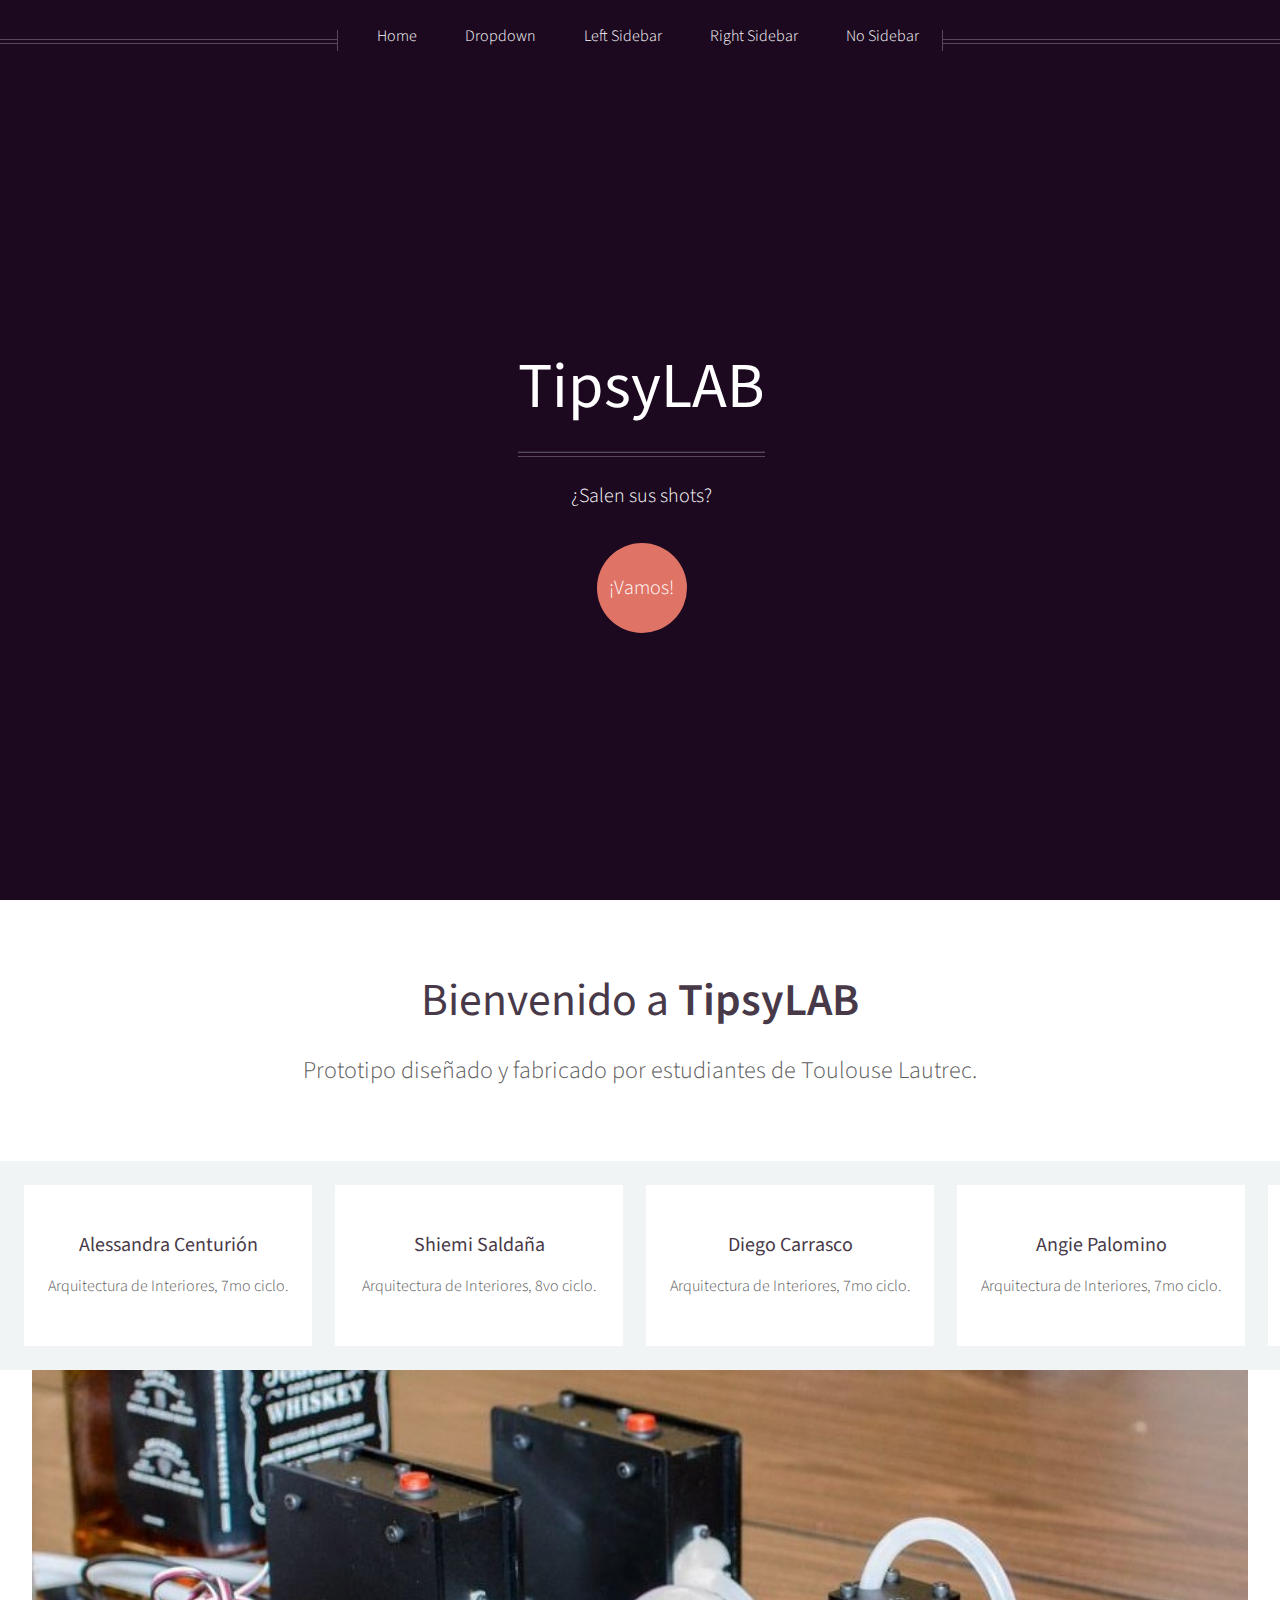
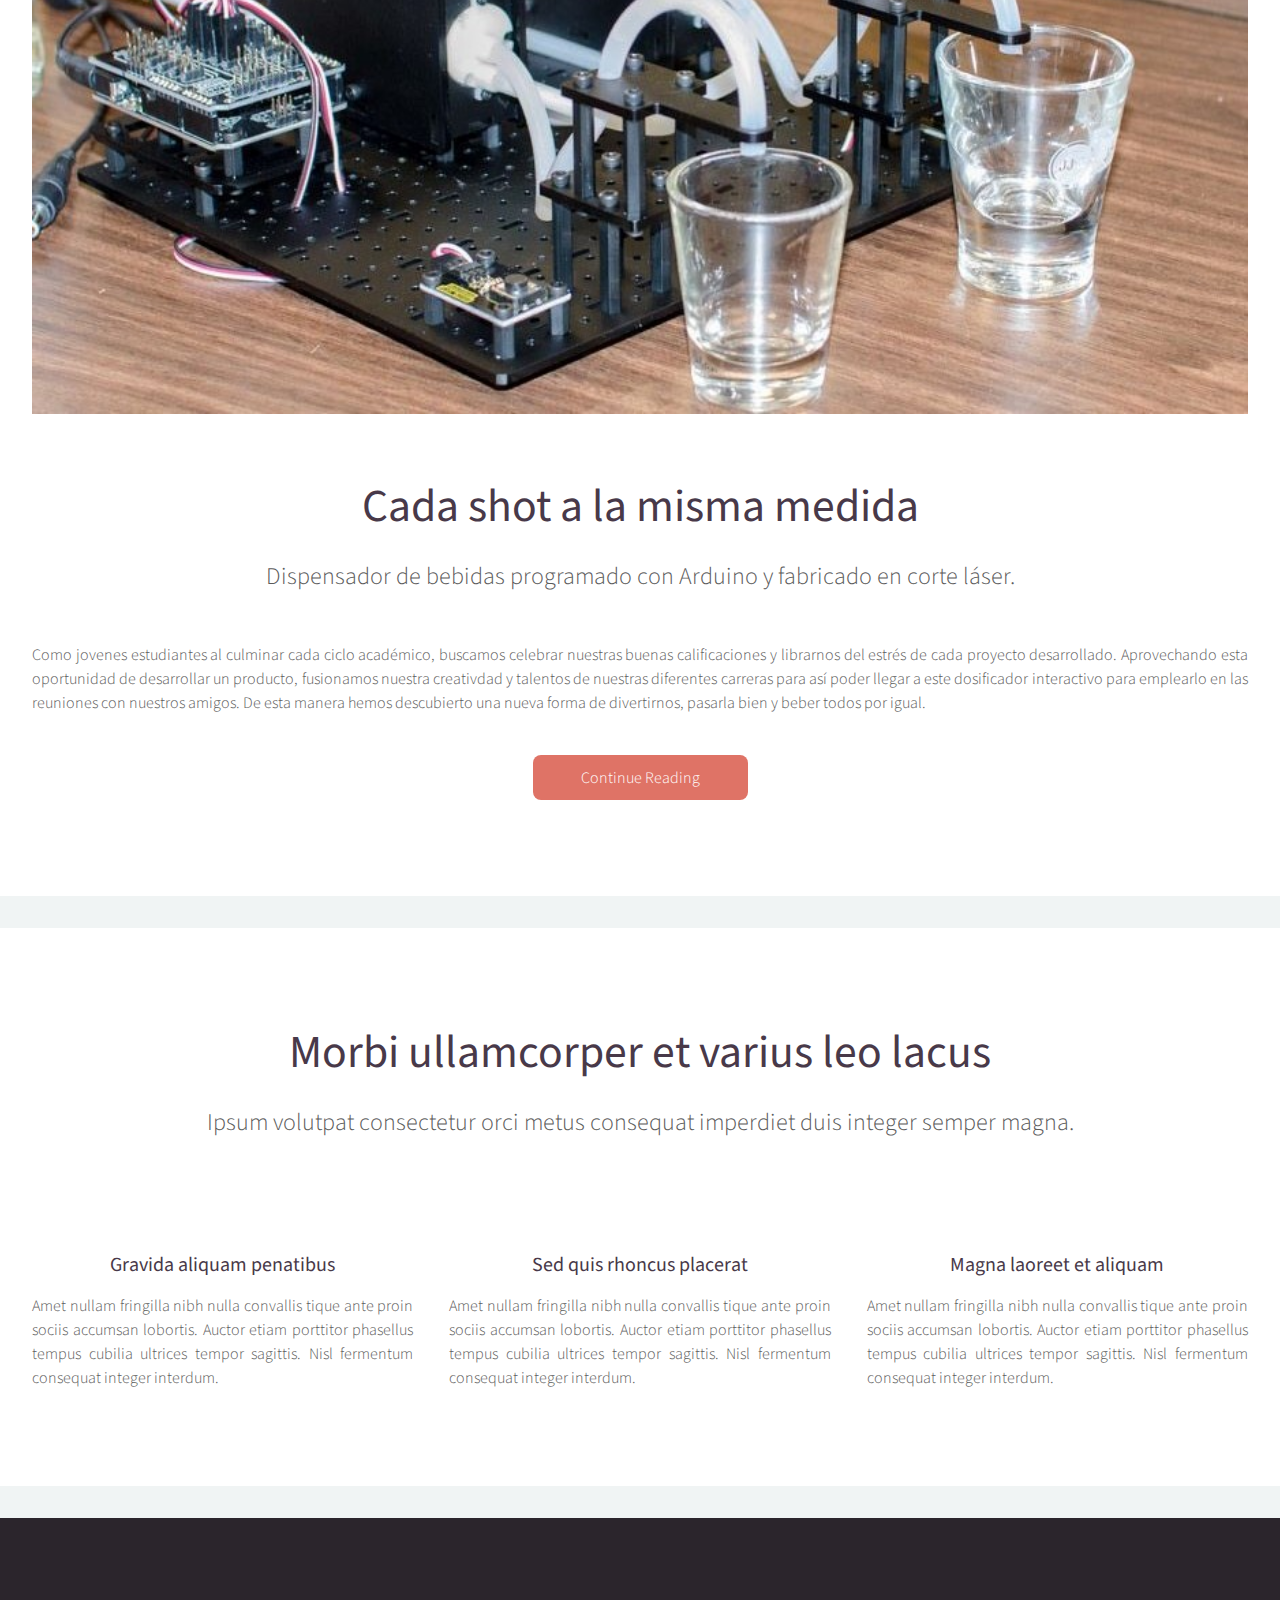
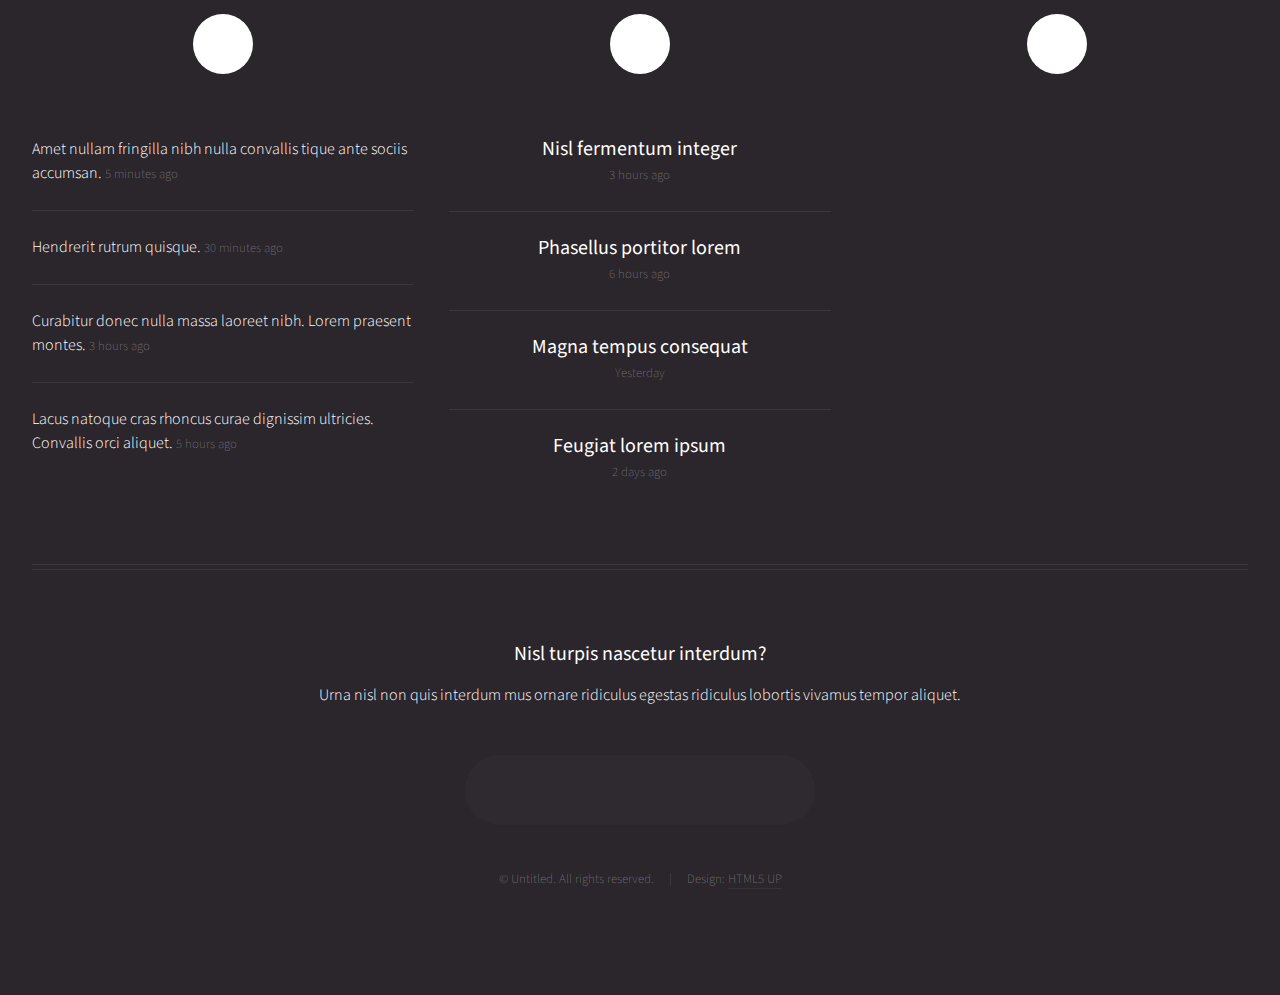
==== index.html @ 874ee8f7 "Actualización 24/09" ====
<!DOCTYPE HTML>
<!--
	Helios by HTML5 UP
	html5up.net | @ajlkn
	Free for personal and commercial use under the CCA 3.0 license (html5up.net/license)
-->
<html>
	<head>
		<title>Helios by HTML5 UP</title>
		<meta charset="utf-8" />
		<meta name="viewport" content="width=device-width, initial-scale=1, user-scalable=no" />
		<link rel="stylesheet" href="assets/css/main.css" />
		<noscript><link rel="stylesheet" href="assets/css/noscript.css" /></noscript>
	</head>
	<body class="homepage is-preload">
		<div id="page-wrapper">

			<!-- Header -->
				<div id="header">

					<!-- Inner -->
						<div class="inner">
							<header>
								<h1><a href="index.html" id="logo">TipsyLAB</a></h1>
								<hr />
								<p>¿Salen sus shots?</p>
							</header>
							<footer>
								<a href="#banner" class="button circled scrolly">¡Vamos!</a>
							</footer>
						</div>

					<!-- Nav -->
						<nav id="nav">
							<ul>
								<li><a href="index.html">Home</a></li>
								<li>
									<a href="#">Dropdown</a>
									<ul>
										<li><a href="#">Lorem ipsum dolor</a></li>
										<li><a href="#">Magna phasellus</a></li>
										<li><a href="#">Etiam dolore nisl</a></li>
										<li>
											<a href="#">And a submenu &hellip;</a>
											<ul>
												<li><a href="#">Lorem ipsum dolor</a></li>
												<li><a href="#">Phasellus consequat</a></li>
												<li><a href="#">Magna phasellus</a></li>
												<li><a href="#">Etiam dolore nisl</a></li>
											</ul>
										</li>
										<li><a href="#">Veroeros feugiat</a></li>
									</ul>
								</li>
								<li><a href="left-sidebar.html">Left Sidebar</a></li>
								<li><a href="right-sidebar.html">Right Sidebar</a></li>
								<li><a href="no-sidebar.html">No Sidebar</a></li>
							</ul>
						</nav>

				</div>

			<!-- Banner -->
				<section id="banner">
					<header>
						<h2>Bienvenido a <strong>TipsyLAB</strong></h2>
						<p>
							Prototipo diseñado y fabricado por estudiantes de Toulouse Lautrec.
							
						</p>
					</header>
				</section>

			<!-- Carousel -->
				<section class="carousel">
					<div class="reel">

						<article>
							<a href="#" class="image featured"><img src="images/pic01.jpg" alt="" /></a>
							<header>
								<h3><a href="#">Alessandra Centurión</a></h3>
							</header>
							<p>Arquitectura de Interiores, 7mo ciclo.</p>
						</article>

						<article>
							<a href="#" class="image featured"><img src="images/pic02.jpg" alt="" /></a>
							<header>
								<h3><a href="#">Shiemi Saldaña</a></h3>
							</header>
							<p>Arquitectura de Interiores, 8vo ciclo.</p>
						</article>

						<article>
							<a href="#" class="image featured"><img src="images/pic03.jpg" alt="" /></a>
							<header>
								<h3><a href="#">Diego Carrasco</a></h3>
							</header>
							<p>Arquitectura de Interiores, 7mo ciclo.</p>
						</article>

						<article>
							<a href="#" class="image featured"><img src="images/pic04.jpg" alt="" /></a>
							<header>
								<h3><a href="#">Angie Palomino</a></h3>
							</header>
							<p>Arquitectura de Interiores, 7mo ciclo.</p>
						</article>

						<article>
							<a href="#" class="image featured"><img src="images/pic05.jpg" alt="" /></a>
							<header>
								<h3><a href="#">Nicolle Wupuy</a></h3>
							</header>
							<p>Dirección y Diseño Gráfico, 6to ciclo. </p>
						</article>

						<article>
							<a href="#" class="image featured"><img src="images/pic01.jpg" alt="" /></a>
							<header>
								<h3><a href="#">Anderson Ballumbrosio</a></h3>
							</header>
							<p>Publicidad y Marketing, 7mo ciclo.</p>
						</article>
					</div>
				</section>

			<!-- Main -->
				<div class="wrapper style2">

					<article id="main" class="container special">
						<a href="#" class="image featured"><img src="images/Shot Arduino.jpeg" alt="" /></a>
						<header>
							<h2>Cada shot a la misma medida</h2>
							<p>
								Dispensador de bebidas programado con Arduino y fabricado en corte láser. 
						
							</p>
						</header>
						<p>
							Como jovenes estudiantes al culminar cada ciclo académico, buscamos celebrar nuestras buenas calificaciones y librarnos del estrés de cada proyecto desarrollado. Aprovechando esta oportunidad de desarrollar un producto, fusionamos nuestra creativdad y talentos de nuestras diferentes carreras para así poder llegar a este dosificador interactivo para emplearlo en las reuniones con nuestros amigos. De esta manera hemos descubierto una nueva forma de divertirnos, pasarla bien y beber todos por igual.
						</p>
						<footer>
							<a href="#" class="button">Continue Reading</a>
						</footer>
					</article>

				</div>

			<!-- Features -->
				<div class="wrapper style1">

					<section id="features" class="container special">
						<header>
							<h2>Morbi ullamcorper et varius leo lacus</h2>
							<p>Ipsum volutpat consectetur orci metus consequat imperdiet duis integer semper magna.</p>
						</header>
						<div class="row">
							<article class="col-4 col-12-mobile special">
								<a href="#" class="image featured"><img src="images/pic07.jpg" alt="" /></a>
								<header>
									<h3><a href="#">Gravida aliquam penatibus</a></h3>
								</header>
								<p>
									Amet nullam fringilla nibh nulla convallis tique ante proin sociis accumsan lobortis. Auctor etiam
									porttitor phasellus tempus cubilia ultrices tempor sagittis. Nisl fermentum consequat integer interdum.
								</p>
							</article>
							<article class="col-4 col-12-mobile special">
								<a href="#" class="image featured"><img src="images/pic08.jpg" alt="" /></a>
								<header>
									<h3><a href="#">Sed quis rhoncus placerat</a></h3>
								</header>
								<p>
									Amet nullam fringilla nibh nulla convallis tique ante proin sociis accumsan lobortis. Auctor etiam
									porttitor phasellus tempus cubilia ultrices tempor sagittis. Nisl fermentum consequat integer interdum.
								</p>
							</article>
							<article class="col-4 col-12-mobile special">
								<a href="#" class="image featured"><img src="images/pic09.jpg" alt="" /></a>
								<header>
									<h3><a href="#">Magna laoreet et aliquam</a></h3>
								</header>
								<p>
									Amet nullam fringilla nibh nulla convallis tique ante proin sociis accumsan lobortis. Auctor etiam
									porttitor phasellus tempus cubilia ultrices tempor sagittis. Nisl fermentum consequat integer interdum.
								</p>
							</article>
						</div>
					</section>

				</div>

			<!-- Footer -->
				<div id="footer">
					<div class="container">
						<div class="row">

							<!-- Tweets -->
								<section class="col-4 col-12-mobile">
									<header>
										<h2 class="icon brands fa-twitter circled"><span class="label">Tweets</span></h2>
									</header>
									<ul class="divided">
										<li>
											<article class="tweet">
												Amet nullam fringilla nibh nulla convallis tique ante sociis accumsan.
												<span class="timestamp">5 minutes ago</span>
											</article>
										</li>
										<li>
											<article class="tweet">
												Hendrerit rutrum quisque.
												<span class="timestamp">30 minutes ago</span>
											</article>
										</li>
										<li>
											<article class="tweet">
												Curabitur donec nulla massa laoreet nibh. Lorem praesent montes.
												<span class="timestamp">3 hours ago</span>
											</article>
										</li>
										<li>
											<article class="tweet">
												Lacus natoque cras rhoncus curae dignissim ultricies. Convallis orci aliquet.
												<span class="timestamp">5 hours ago</span>
											</article>
										</li>
									</ul>
								</section>

							<!-- Posts -->
								<section class="col-4 col-12-mobile">
									<header>
										<h2 class="icon solid fa-file circled"><span class="label">Posts</span></h2>
									</header>
									<ul class="divided">
										<li>
											<article class="post stub">
												<header>
													<h3><a href="#">Nisl fermentum integer</a></h3>
												</header>
												<span class="timestamp">3 hours ago</span>
											</article>
										</li>
										<li>
											<article class="post stub">
												<header>
													<h3><a href="#">Phasellus portitor lorem</a></h3>
												</header>
												<span class="timestamp">6 hours ago</span>
											</article>
										</li>
										<li>
											<article class="post stub">
												<header>
													<h3><a href="#">Magna tempus consequat</a></h3>
												</header>
												<span class="timestamp">Yesterday</span>
											</article>
										</li>
										<li>
											<article class="post stub">
												<header>
													<h3><a href="#">Feugiat lorem ipsum</a></h3>
												</header>
												<span class="timestamp">2 days ago</span>
											</article>
										</li>
									</ul>
								</section>

							<!-- Photos -->
								<section class="col-4 col-12-mobile">
									<header>
										<h2 class="icon solid fa-camera circled"><span class="label">Photos</span></h2>
									</header>
									<div class="row gtr-25">
										<div class="col-6">
											<a href="#" class="image fit"><img src="images/pic10.jpg" alt="" /></a>
										</div>
										<div class="col-6">
											<a href="#" class="image fit"><img src="images/pic11.jpg" alt="" /></a>
										</div>
										<div class="col-6">
											<a href="#" class="image fit"><img src="images/pic12.jpg" alt="" /></a>
										</div>
										<div class="col-6">
											<a href="#" class="image fit"><img src="images/pic13.jpg" alt="" /></a>
										</div>
										<div class="col-6">
											<a href="#" class="image fit"><img src="images/pic14.jpg" alt="" /></a>
										</div>
										<div class="col-6">
											<a href="#" class="image fit"><img src="images/pic15.jpg" alt="" /></a>
										</div>
									</div>
								</section>

						</div>
						<hr />
						<div class="row">
							<div class="col-12">

								<!-- Contact -->
									<section class="contact">
										<header>
											<h3>Nisl turpis nascetur interdum?</h3>
										</header>
										<p>Urna nisl non quis interdum mus ornare ridiculus egestas ridiculus lobortis vivamus tempor aliquet.</p>
										<ul class="icons">
											<li><a href="#" class="icon brands fa-twitter"><span class="label">Twitter</span></a></li>
											<li><a href="#" class="icon brands fa-facebook-f"><span class="label">Facebook</span></a></li>
											<li><a href="#" class="icon brands fa-instagram"><span class="label">Instagram</span></a></li>
											<li><a href="#" class="icon brands fa-pinterest"><span class="label">Pinterest</span></a></li>
											<li><a href="#" class="icon brands fa-dribbble"><span class="label">Dribbble</span></a></li>
											<li><a href="#" class="icon brands fa-linkedin-in"><span class="label">Linkedin</span></a></li>
										</ul>
									</section>

								<!-- Copyright -->
									<div class="copyright">
										<ul class="menu">
											<li>&copy; Untitled. All rights reserved.</li><li>Design: <a href="http://html5up.net">HTML5 UP</a></li>
										</ul>
									</div>

							</div>

						</div>
					</div>
				</div>

		</div>

		<!-- Scripts -->
			<script src="assets/js/jquery.min.js"></script>
			<script src="assets/js/jquery.dropotron.min.js"></script>
			<script src="assets/js/jquery.scrolly.min.js"></script>
			<script src="assets/js/jquery.scrollex.min.js"></script>
			<script src="assets/js/browser.min.js"></script>
			<script src="assets/js/breakpoints.min.js"></script>
			<script src="assets/js/util.js"></script>
			<script src="assets/js/main.js"></script>

	</body>
</html>
---- assets/css/main.css ----
@import url("https://fonts.googleapis.com/css?family=Source+Sans+Pro:300,300italic,400,400italic,600");
@import url("fontawesome-all.min.css");

/*
	Helios by HTML5 UP
	html5up.net | @ajlkn
	Free for personal and commercial use under the CCA 3.0 license (html5up.net/license)
*/

html, body, div, span, applet, object,
iframe, h1, h2, h3, h4, h5, h6, p, blockquote,
pre, a, abbr, acronym, address, big, cite,
code, del, dfn, em, img, ins, kbd, q, s, samp,
small, strike, strong, sub, sup, tt, var, b,
u, i, center, dl, dt, dd, ol, ul, li, fieldset,
form, label, legend, table, caption, tbody,
tfoot, thead, tr, th, td, article, aside,
canvas, details, embed, figure, figcaption,
footer, header, hgroup, menu, nav, output, ruby,
section, summary, time, mark, audio, video {
	margin: 0;
	padding: 0;
	border: 0;
	font-size: 100%;
	font: inherit;
	vertical-align: baseline;}

article, aside, details, figcaption, figure,
footer, header, hgroup, menu, nav, section {
	display: block;}

body {
	line-height: 1;
}

ol, ul {
	list-style: none;
}

blockquote, q {
	quotes: none;
}

	blockquote:before, blockquote:after, q:before, q:after {
		content: '';
		content: none;
	}

table {
	border-collapse: collapse;
	border-spacing: 0;
}

body {
	-webkit-text-size-adjust: none;
}

mark {
	background-color: transparent;
	color: inherit;
}

input::-moz-focus-inner {
	border: 0;
	padding: 0;
}

input, select, textarea {
	-moz-appearance: none;
	-webkit-appearance: none;
	-ms-appearance: none;
	appearance: none;
}

/* Basic */

	html {
		box-sizing: border-box;
	}

	*, *:before, *:after {
		box-sizing: inherit;
	}

	body {
		background: #f0f4f4;
		color: #5b5b5b;
		font-size: 15pt;
		line-height: 1.85em;
		font-family: 'Source Sans Pro', sans-serif;
		font-weight: 300;
	}

		body.is-preload *, body.is-preload *:before, body.is-preload *:after {
			-moz-animation: none !important;
			-webkit-animation: none !important;
			-ms-animation: none !important;
			animation: none !important;
			-moz-transition: none !important;
			-webkit-transition: none !important;
			-ms-transition: none !important;
			transition: none !important;
		}

	input, textarea, select {
		font-size: 15pt;
		line-height: 1.85em;
		font-family: 'Source Sans Pro', sans-serif;
		font-weight: 300;
	}

	h1, h2, h3, h4, h5, h6 {
		font-weight: 400;
		color: #483949;
		line-height: 1.25em;
	}

	h1 a, h2 a, h3 a, h4 a, h5 a, h6 a {
		color: inherit;
		text-decoration: none;
		border-bottom-color: transparent;
	}

	h1 strong, h2 strong, h3 strong, h4 strong, h5 strong, h6 strong {
		font-weight: 600;
	}

	h2 {
		font-size: 2.85em;
	}

	h3 {
		font-size: 1.25em;
	}

	h4 {
		font-size: 1em;
		margin: 0 0 0.25em 0;
	}

	strong, b {
		font-weight: 400;
		color: #483949;
	}

	em, i {
		font-style: italic;
	}

	a {
		color: inherit;
		border-bottom: solid 1px rgba(128, 128, 128, 0.15);
		text-decoration: none;
		-moz-transition: background-color 0.35s ease-in-out, color 0.35s ease-in-out, border-bottom-color 0.35s ease-in-out;
		-webkit-transition: background-color 0.35s ease-in-out, color 0.35s ease-in-out, border-bottom-color 0.35s ease-in-out;
		-ms-transition: background-color 0.35s ease-in-out, color 0.35s ease-in-out, border-bottom-color 0.35s ease-in-out;
		transition: background-color 0.35s ease-in-out, color 0.35s ease-in-out, border-bottom-color 0.35s ease-in-out;
	}

		a:hover {
			color: #ef8376;
			border-bottom-color: transparent;
		}

	sub {
		position: relative;
		top: 0.5em;
		font-size: 0.8em;
	}

	sup {
		position: relative;
		top: -0.5em;
		font-size: 0.8em;
	}

	blockquote {
		border-left: solid 0.5em #ddd;
		padding: 1em 0 1em 2em;
		font-style: italic;
	}

	p, ul, ol, dl, table {
		margin-bottom: 1em;
	}

	p {
		text-align: justify;
	}

	br.clear {
		clear: both;
	}

	hr {
		position: relative;
		display: block;
		border: 0;
		top: 4.5em;
		margin-bottom: 9em;
		height: 6px;
		border-top: solid 1px rgba(128, 128, 128, 0.2);
		border-bottom: solid 1px rgba(128, 128, 128, 0.2);
	}

		hr:before, hr:after {
			content: '';
			position: absolute;
			top: -8px;
			display: block;
			width: 1px;
			height: 21px;
			background: rgba(128, 128, 128, 0.2);
		}

		hr:before {
			left: -1px;
		}

		hr:after {
			right: -1px;
		}

	.timestamp {
		color: rgba(128, 128, 128, 0.75);
		font-size: 0.8em;
	}

/* Container */

	.container {
		margin: 0 auto;
		max-width: 100%;
		width: 1400px;
	}

		@media screen and (max-width: 1680px) {

			.container {
				width: 1200px;
			}

		}

		@media screen and (max-width: 1280px) {

			.container {
				width: 100%;
			}

		}

		@media screen and (max-width: 960px) {

			.container {
				width: 100%;
			}

		}

		@media screen and (max-width: 840px) {

			.container {
				width: 100%;
			}

		}

		@media screen and (max-width: 736px) {

			.container {
				width: 100%;
			}

		}

/* Row */

	.row {
		display: flex;
		flex-wrap: wrap;
		box-sizing: border-box;
		align-items: stretch;
	}

		.row > * {
			box-sizing: border-box;
		}

		.row.gtr-uniform > * > :last-child {
			margin-bottom: 0;
		}

		.row.aln-left {
			justify-content: flex-start;
		}

		.row.aln-center {
			justify-content: center;
		}

		.row.aln-right {
			justify-content: flex-end;
		}

		.row.aln-top {
			align-items: flex-start;
		}

		.row.aln-middle {
			align-items: center;
		}

		.row.aln-bottom {
			align-items: flex-end;
		}

		.row > .imp {
			order: -1;
		}

		.row > .col-1 {
			width: 8.33333%;
		}

		.row > .off-1 {
			margin-left: 8.33333%;
		}

		.row > .col-2 {
			width: 16.66667%;
		}

		.row > .off-2 {
			margin-left: 16.66667%;
		}

		.row > .col-3 {
			width: 25%;
		}

		.row > .off-3 {
			margin-left: 25%;
		}

		.row > .col-4 {
			width: 33.33333%;
		}

		.row > .off-4 {
			margin-left: 33.33333%;
		}

		.row > .col-5 {
			width: 41.66667%;
		}

		.row > .off-5 {
			margin-left: 41.66667%;
		}

		.row > .col-6 {
			width: 50%;
		}

		.row > .off-6 {
			margin-left: 50%;
		}

		.row > .col-7 {
			width: 58.33333%;
		}

		.row > .off-7 {
			margin-left: 58.33333%;
		}

		.row > .col-8 {
			width: 66.66667%;
		}

		.row > .off-8 {
			margin-left: 66.66667%;
		}

		.row > .col-9 {
			width: 75%;
		}

		.row > .off-9 {
			margin-left: 75%;
		}

		.row > .col-10 {
			width: 83.33333%;
		}

		.row > .off-10 {
			margin-left: 83.33333%;
		}

		.row > .col-11 {
			width: 91.66667%;
		}

		.row > .off-11 {
			margin-left: 91.66667%;
		}

		.row > .col-12 {
			width: 100%;
		}

		.row > .off-12 {
			margin-left: 100%;
		}

		.row.gtr-0 {
			margin-top: 0px;
			margin-left: 0px;
		}

			.row.gtr-0 > * {
				padding: 0px 0 0 0px;
			}

			.row.gtr-0.gtr-uniform {
				margin-top: 0px;
			}

				.row.gtr-0.gtr-uniform > * {
					padding-top: 0px;
				}

		.row.gtr-25 {
			margin-top: -10px;
			margin-left: -10px;
		}

			.row.gtr-25 > * {
				padding: 10px 0 0 10px;
			}

			.row.gtr-25.gtr-uniform {
				margin-top: -10px;
			}

				.row.gtr-25.gtr-uniform > * {
					padding-top: 10px;
				}

		.row.gtr-50 {
			margin-top: -20px;
			margin-left: -20px;
		}

			.row.gtr-50 > * {
				padding: 20px 0 0 20px;
			}

			.row.gtr-50.gtr-uniform {
				margin-top: -20px;
			}

				.row.gtr-50.gtr-uniform > * {
					padding-top: 20px;
				}

		.row {
			margin-top: -40px;
			margin-left: -40px;
		}

			.row > * {
				padding: 40px 0 0 40px;
			}

			.row.gtr-uniform {
				margin-top: -40px;
			}

				.row.gtr-uniform > * {
					padding-top: 40px;
				}

		.row.gtr-150 {
			margin-top: -60px;
			margin-left: -60px;
		}

			.row.gtr-150 > * {
				padding: 60px 0 0 60px;
			}

			.row.gtr-150.gtr-uniform {
				margin-top: -60px;
			}

				.row.gtr-150.gtr-uniform > * {
					padding-top: 60px;
				}

		.row.gtr-200 {
			margin-top: -80px;
			margin-left: -80px;
		}

			.row.gtr-200 > * {
				padding: 80px 0 0 80px;
			}

			.row.gtr-200.gtr-uniform {
				margin-top: -80px;
			}

				.row.gtr-200.gtr-uniform > * {
					padding-top: 80px;
				}

		@media screen and (max-width: 1680px) {

			.row {
				display: flex;
				flex-wrap: wrap;
				box-sizing: border-box;
				align-items: stretch;
			}

				.row > * {
					box-sizing: border-box;
				}

				.row.gtr-uniform > * > :last-child {
					margin-bottom: 0;
				}

				.row.aln-left {
					justify-content: flex-start;
				}

				.row.aln-center {
					justify-content: center;
				}

				.row.aln-right {
					justify-content: flex-end;
				}

				.row.aln-top {
					align-items: flex-start;
				}

				.row.aln-middle {
					align-items: center;
				}

				.row.aln-bottom {
					align-items: flex-end;
				}

				.row > .imp-wide {
					order: -1;
				}

				.row > .col-1-wide {
					width: 8.33333%;
				}

				.row > .off-1-wide {
					margin-left: 8.33333%;
				}

				.row > .col-2-wide {
					width: 16.66667%;
				}

				.row > .off-2-wide {
					margin-left: 16.66667%;
				}

				.row > .col-3-wide {
					width: 25%;
				}

				.row > .off-3-wide {
					margin-left: 25%;
				}

				.row > .col-4-wide {
					width: 33.33333%;
				}

				.row > .off-4-wide {
					margin-left: 33.33333%;
				}

				.row > .col-5-wide {
					width: 41.66667%;
				}

				.row > .off-5-wide {
					margin-left: 41.66667%;
				}

				.row > .col-6-wide {
					width: 50%;
				}

				.row > .off-6-wide {
					margin-left: 50%;
				}

				.row > .col-7-wide {
					width: 58.33333%;
				}

				.row > .off-7-wide {
					margin-left: 58.33333%;
				}

				.row > .col-8-wide {
					width: 66.66667%;
				}

				.row > .off-8-wide {
					margin-left: 66.66667%;
				}

				.row > .col-9-wide {
					width: 75%;
				}

				.row > .off-9-wide {
					margin-left: 75%;
				}

				.row > .col-10-wide {
					width: 83.33333%;
				}

				.row > .off-10-wide {
					margin-left: 83.33333%;
				}

				.row > .col-11-wide {
					width: 91.66667%;
				}

				.row > .off-11-wide {
					margin-left: 91.66667%;
				}

				.row > .col-12-wide {
					width: 100%;
				}

				.row > .off-12-wide {
					margin-left: 100%;
				}

				.row.gtr-0 {
					margin-top: 0px;
					margin-left: 0px;
				}

					.row.gtr-0 > * {
						padding: 0px 0 0 0px;
					}

					.row.gtr-0.gtr-uniform {
						margin-top: 0px;
					}

						.row.gtr-0.gtr-uniform > * {
							padding-top: 0px;
						}

				.row.gtr-25 {
					margin-top: -10px;
					margin-left: -10px;
				}

					.row.gtr-25 > * {
						padding: 10px 0 0 10px;
					}

					.row.gtr-25.gtr-uniform {
						margin-top: -10px;
					}

						.row.gtr-25.gtr-uniform > * {
							padding-top: 10px;
						}

				.row.gtr-50 {
					margin-top: -20px;
					margin-left: -20px;
				}

					.row.gtr-50 > * {
						padding: 20px 0 0 20px;
					}

					.row.gtr-50.gtr-uniform {
						margin-top: -20px;
					}

						.row.gtr-50.gtr-uniform > * {
							padding-top: 20px;
						}

				.row {
					margin-top: -40px;
					margin-left: -40px;
				}

					.row > * {
						padding: 40px 0 0 40px;
					}

					.row.gtr-uniform {
						margin-top: -40px;
					}

						.row.gtr-uniform > * {
							padding-top: 40px;
						}

				.row.gtr-150 {
					margin-top: -60px;
					margin-left: -60px;
				}

					.row.gtr-150 > * {
						padding: 60px 0 0 60px;
					}

					.row.gtr-150.gtr-uniform {
						margin-top: -60px;
					}

						.row.gtr-150.gtr-uniform > * {
							padding-top: 60px;
						}

				.row.gtr-200 {
					margin-top: -80px;
					margin-left: -80px;
				}

					.row.gtr-200 > * {
						padding: 80px 0 0 80px;
					}

					.row.gtr-200.gtr-uniform {
						margin-top: -80px;
					}

						.row.gtr-200.gtr-uniform > * {
							padding-top: 80px;
						}

		}

		@media screen and (max-width: 1280px) {

			.row {
				display: flex;
				flex-wrap: wrap;
				box-sizing: border-box;
				align-items: stretch;
			}

				.row > * {
					box-sizing: border-box;
				}

				.row.gtr-uniform > * > :last-child {
					margin-bottom: 0;
				}

				.row.aln-left {
					justify-content: flex-start;
				}

				.row.aln-center {
					justify-content: center;
				}

				.row.aln-right {
					justify-content: flex-end;
				}

				.row.aln-top {
					align-items: flex-start;
				}

				.row.aln-middle {
					align-items: center;
				}

				.row.aln-bottom {
					align-items: flex-end;
				}

				.row > .imp-normal {
					order: -1;
				}

				.row > .col-1-normal {
					width: 8.33333%;
				}

				.row > .off-1-normal {
					margin-left: 8.33333%;
				}

				.row > .col-2-normal {
					width: 16.66667%;
				}

				.row > .off-2-normal {
					margin-left: 16.66667%;
				}

				.row > .col-3-normal {
					width: 25%;
				}

				.row > .off-3-normal {
					margin-left: 25%;
				}

				.row > .col-4-normal {
					width: 33.33333%;
				}

				.row > .off-4-normal {
					margin-left: 33.33333%;
				}

				.row > .col-5-normal {
					width: 41.66667%;
				}

				.row > .off-5-normal {
					margin-left: 41.66667%;
				}

				.row > .col-6-normal {
					width: 50%;
				}

				.row > .off-6-normal {
					margin-left: 50%;
				}

				.row > .col-7-normal {
					width: 58.33333%;
				}

				.row > .off-7-normal {
					margin-left: 58.33333%;
				}

				.row > .col-8-normal {
					width: 66.66667%;
				}

				.row > .off-8-normal {
					margin-left: 66.66667%;
				}

				.row > .col-9-normal {
					width: 75%;
				}

				.row > .off-9-normal {
					margin-left: 75%;
				}

				.row > .col-10-normal {
					width: 83.33333%;
				}

				.row > .off-10-normal {
					margin-left: 83.33333%;
				}

				.row > .col-11-normal {
					width: 91.66667%;
				}

				.row > .off-11-normal {
					margin-left: 91.66667%;
				}

				.row > .col-12-normal {
					width: 100%;
				}

				.row > .off-12-normal {
					margin-left: 100%;
				}

				.row.gtr-0 {
					margin-top: 0px;
					margin-left: 0px;
				}

					.row.gtr-0 > * {
						padding: 0px 0 0 0px;
					}

					.row.gtr-0.gtr-uniform {
						margin-top: 0px;
					}

						.row.gtr-0.gtr-uniform > * {
							padding-top: 0px;
						}

				.row.gtr-25 {
					margin-top: -9px;
					margin-left: -9px;
				}

					.row.gtr-25 > * {
						padding: 9px 0 0 9px;
					}

					.row.gtr-25.gtr-uniform {
						margin-top: -9px;
					}

						.row.gtr-25.gtr-uniform > * {
							padding-top: 9px;
						}

				.row.gtr-50 {
					margin-top: -18px;
					margin-left: -18px;
				}

					.row.gtr-50 > * {
						padding: 18px 0 0 18px;
					}

					.row.gtr-50.gtr-uniform {
						margin-top: -18px;
					}

						.row.gtr-50.gtr-uniform > * {
							padding-top: 18px;
						}

				.row {
					margin-top: -36px;
					margin-left: -36px;
				}

					.row > * {
						padding: 36px 0 0 36px;
					}

					.row.gtr-uniform {
						margin-top: -36px;
					}

						.row.gtr-uniform > * {
							padding-top: 36px;
						}

				.row.gtr-150 {
					margin-top: -54px;
					margin-left: -54px;
				}

					.row.gtr-150 > * {
						padding: 54px 0 0 54px;
					}

					.row.gtr-150.gtr-uniform {
						margin-top: -54px;
					}

						.row.gtr-150.gtr-uniform > * {
							padding-top: 54px;
						}

				.row.gtr-200 {
					margin-top: -72px;
					margin-left: -72px;
				}

					.row.gtr-200 > * {
						padding: 72px 0 0 72px;
					}

					.row.gtr-200.gtr-uniform {
						margin-top: -72px;
					}

						.row.gtr-200.gtr-uniform > * {
							padding-top: 72px;
						}

		}

		@media screen and (max-width: 960px) {

			.row {
				display: flex;
				flex-wrap: wrap;
				box-sizing: border-box;
				align-items: stretch;
			}

				.row > * {
					box-sizing: border-box;
				}

				.row.gtr-uniform > * > :last-child {
					margin-bottom: 0;
				}

				.row.aln-left {
					justify-content: flex-start;
				}

				.row.aln-center {
					justify-content: center;
				}

				.row.aln-right {
					justify-content: flex-end;
				}

				.row.aln-top {
					align-items: flex-start;
				}

				.row.aln-middle {
					align-items: center;
				}

				.row.aln-bottom {
					align-items: flex-end;
				}

				.row > .imp-narrow {
					order: -1;
				}

				.row > .col-1-narrow {
					width: 8.33333%;
				}

				.row > .off-1-narrow {
					margin-left: 8.33333%;
				}

				.row > .col-2-narrow {
					width: 16.66667%;
				}

				.row > .off-2-narrow {
					margin-left: 16.66667%;
				}

				.row > .col-3-narrow {
					width: 25%;
				}

				.row > .off-3-narrow {
					margin-left: 25%;
				}

				.row > .col-4-narrow {
					width: 33.33333%;
				}

				.row > .off-4-narrow {
					margin-left: 33.33333%;
				}

				.row > .col-5-narrow {
					width: 41.66667%;
				}

				.row > .off-5-narrow {
					margin-left: 41.66667%;
				}

				.row > .col-6-narrow {
					width: 50%;
				}

				.row > .off-6-narrow {
					margin-left: 50%;
				}

				.row > .col-7-narrow {
					width: 58.33333%;
				}

				.row > .off-7-narrow {
					margin-left: 58.33333%;
				}

				.row > .col-8-narrow {
					width: 66.66667%;
				}

				.row > .off-8-narrow {
					margin-left: 66.66667%;
				}

				.row > .col-9-narrow {
					width: 75%;
				}

				.row > .off-9-narrow {
					margin-left: 75%;
				}

				.row > .col-10-narrow {
					width: 83.33333%;
				}

				.row > .off-10-narrow {
					margin-left: 83.33333%;
				}

				.row > .col-11-narrow {
					width: 91.66667%;
				}

				.row > .off-11-narrow {
					margin-left: 91.66667%;
				}

				.row > .col-12-narrow {
					width: 100%;
				}

				.row > .off-12-narrow {
					margin-left: 100%;
				}

				.row.gtr-0 {
					margin-top: 0px;
					margin-left: 0px;
				}

					.row.gtr-0 > * {
						padding: 0px 0 0 0px;
					}

					.row.gtr-0.gtr-uniform {
						margin-top: 0px;
					}

						.row.gtr-0.gtr-uniform > * {
							padding-top: 0px;
						}

				.row.gtr-25 {
					margin-top: -8px;
					margin-left: -8px;
				}

					.row.gtr-25 > * {
						padding: 8px 0 0 8px;
					}

					.row.gtr-25.gtr-uniform {
						margin-top: -8px;
					}

						.row.gtr-25.gtr-uniform > * {
							padding-top: 8px;
						}

				.row.gtr-50 {
					margin-top: -16px;
					margin-left: -16px;
				}

					.row.gtr-50 > * {
						padding: 16px 0 0 16px;
					}

					.row.gtr-50.gtr-uniform {
						margin-top: -16px;
					}

						.row.gtr-50.gtr-uniform > * {
							padding-top: 16px;
						}

				.row {
					margin-top: -32px;
					margin-left: -32px;
				}

					.row > * {
						padding: 32px 0 0 32px;
					}

					.row.gtr-uniform {
						margin-top: -32px;
					}

						.row.gtr-uniform > * {
							padding-top: 32px;
						}

				.row.gtr-150 {
					margin-top: -48px;
					margin-left: -48px;
				}

					.row.gtr-150 > * {
						padding: 48px 0 0 48px;
					}

					.row.gtr-150.gtr-uniform {
						margin-top: -48px;
					}

						.row.gtr-150.gtr-uniform > * {
							padding-top: 48px;
						}

				.row.gtr-200 {
					margin-top: -64px;
					margin-left: -64px;
				}

					.row.gtr-200 > * {
						padding: 64px 0 0 64px;
					}

					.row.gtr-200.gtr-uniform {
						margin-top: -64px;
					}

						.row.gtr-200.gtr-uniform > * {
							padding-top: 64px;
						}

		}

		@media screen and (max-width: 840px) {

			.row {
				display: flex;
				flex-wrap: wrap;
				box-sizing: border-box;
				align-items: stretch;
			}

				.row > * {
					box-sizing: border-box;
				}

				.row.gtr-uniform > * > :last-child {
					margin-bottom: 0;
				}

				.row.aln-left {
					justify-content: flex-start;
				}

				.row.aln-center {
					justify-content: center;
				}

				.row.aln-right {
					justify-content: flex-end;
				}

				.row.aln-top {
					align-items: flex-start;
				}

				.row.aln-middle {
					align-items: center;
				}

				.row.aln-bottom {
					align-items: flex-end;
				}

				.row > .imp-narrower {
					order: -1;
				}

				.row > .col-1-narrower {
					width: 8.33333%;
				}

				.row > .off-1-narrower {
					margin-left: 8.33333%;
				}

				.row > .col-2-narrower {
					width: 16.66667%;
				}

				.row > .off-2-narrower {
					margin-left: 16.66667%;
				}

				.row > .col-3-narrower {
					width: 25%;
				}

				.row > .off-3-narrower {
					margin-left: 25%;
				}

				.row > .col-4-narrower {
					width: 33.33333%;
				}

				.row > .off-4-narrower {
					margin-left: 33.33333%;
				}

				.row > .col-5-narrower {
					width: 41.66667%;
				}

				.row > .off-5-narrower {
					margin-left: 41.66667%;
				}

				.row > .col-6-narrower {
					width: 50%;
				}

				.row > .off-6-narrower {
					margin-left: 50%;
				}

				.row > .col-7-narrower {
					width: 58.33333%;
				}

				.row > .off-7-narrower {
					margin-left: 58.33333%;
				}

				.row > .col-8-narrower {
					width: 66.66667%;
				}

				.row > .off-8-narrower {
					margin-left: 66.66667%;
				}

				.row > .col-9-narrower {
					width: 75%;
				}

				.row > .off-9-narrower {
					margin-left: 75%;
				}

				.row > .col-10-narrower {
					width: 83.33333%;
				}

				.row > .off-10-narrower {
					margin-left: 83.33333%;
				}

				.row > .col-11-narrower {
					width: 91.66667%;
				}

				.row > .off-11-narrower {
					margin-left: 91.66667%;
				}

				.row > .col-12-narrower {
					width: 100%;
				}

				.row > .off-12-narrower {
					margin-left: 100%;
				}

				.row.gtr-0 {
					margin-top: 0px;
					margin-left: 0px;
				}

					.row.gtr-0 > * {
						padding: 0px 0 0 0px;
					}

					.row.gtr-0.gtr-uniform {
						margin-top: 0px;
					}

						.row.gtr-0.gtr-uniform > * {
							padding-top: 0px;
						}

				.row.gtr-25 {
					margin-top: -8px;
					margin-left: -8px;
				}

					.row.gtr-25 > * {
						padding: 8px 0 0 8px;
					}

					.row.gtr-25.gtr-uniform {
						margin-top: -8px;
					}

						.row.gtr-25.gtr-uniform > * {
							padding-top: 8px;
						}

				.row.gtr-50 {
					margin-top: -16px;
					margin-left: -16px;
				}

					.row.gtr-50 > * {
						padding: 16px 0 0 16px;
					}

					.row.gtr-50.gtr-uniform {
						margin-top: -16px;
					}

						.row.gtr-50.gtr-uniform > * {
							padding-top: 16px;
						}

				.row {
					margin-top: -32px;
					margin-left: -32px;
				}

					.row > * {
						padding: 32px 0 0 32px;
					}

					.row.gtr-uniform {
						margin-top: -32px;
					}

						.row.gtr-uniform > * {
							padding-top: 32px;
						}

				.row.gtr-150 {
					margin-top: -48px;
					margin-left: -48px;
				}

					.row.gtr-150 > * {
						padding: 48px 0 0 48px;
					}

					.row.gtr-150.gtr-uniform {
						margin-top: -48px;
					}

						.row.gtr-150.gtr-uniform > * {
							padding-top: 48px;
						}

				.row.gtr-200 {
					margin-top: -64px;
					margin-left: -64px;
				}

					.row.gtr-200 > * {
						padding: 64px 0 0 64px;
					}

					.row.gtr-200.gtr-uniform {
						margin-top: -64px;
					}

						.row.gtr-200.gtr-uniform > * {
							padding-top: 64px;
						}

		}

		@media screen and (max-width: 736px) {

			.row {
				display: flex;
				flex-wrap: wrap;
				box-sizing: border-box;
				align-items: stretch;
			}

				.row > * {
					box-sizing: border-box;
				}

				.row.gtr-uniform > * > :last-child {
					margin-bottom: 0;
				}

				.row.aln-left {
					justify-content: flex-start;
				}

				.row.aln-center {
					justify-content: center;
				}

				.row.aln-right {
					justify-content: flex-end;
				}

				.row.aln-top {
					align-items: flex-start;
				}

				.row.aln-middle {
					align-items: center;
				}

				.row.aln-bottom {
					align-items: flex-end;
				}

				.row > .imp-mobile {
					order: -1;
				}

				.row > .col-1-mobile {
					width: 8.33333%;
				}

				.row > .off-1-mobile {
					margin-left: 8.33333%;
				}

				.row > .col-2-mobile {
					width: 16.66667%;
				}

				.row > .off-2-mobile {
					margin-left: 16.66667%;
				}

				.row > .col-3-mobile {
					width: 25%;
				}

				.row > .off-3-mobile {
					margin-left: 25%;
				}

				.row > .col-4-mobile {
					width: 33.33333%;
				}

				.row > .off-4-mobile {
					margin-left: 33.33333%;
				}

				.row > .col-5-mobile {
					width: 41.66667%;
				}

				.row > .off-5-mobile {
					margin-left: 41.66667%;
				}

				.row > .col-6-mobile {
					width: 50%;
				}

				.row > .off-6-mobile {
					margin-left: 50%;
				}

				.row > .col-7-mobile {
					width: 58.33333%;
				}

				.row > .off-7-mobile {
					margin-left: 58.33333%;
				}

				.row > .col-8-mobile {
					width: 66.66667%;
				}

				.row > .off-8-mobile {
					margin-left: 66.66667%;
				}

				.row > .col-9-mobile {
					width: 75%;
				}

				.row > .off-9-mobile {
					margin-left: 75%;
				}

				.row > .col-10-mobile {
					width: 83.33333%;
				}

				.row > .off-10-mobile {
					margin-left: 83.33333%;
				}

				.row > .col-11-mobile {
					width: 91.66667%;
				}

				.row > .off-11-mobile {
					margin-left: 91.66667%;
				}

				.row > .col-12-mobile {
					width: 100%;
				}

				.row > .off-12-mobile {
					margin-left: 100%;
				}

				.row.gtr-0 {
					margin-top: 0px;
					margin-left: 0px;
				}

					.row.gtr-0 > * {
						padding: 0px 0 0 0px;
					}

					.row.gtr-0.gtr-uniform {
						margin-top: 0px;
					}

						.row.gtr-0.gtr-uniform > * {
							padding-top: 0px;
						}

				.row.gtr-25 {
					margin-top: -5px;
					margin-left: -5px;
				}

					.row.gtr-25 > * {
						padding: 5px 0 0 5px;
					}

					.row.gtr-25.gtr-uniform {
						margin-top: -5px;
					}

						.row.gtr-25.gtr-uniform > * {
							padding-top: 5px;
						}

				.row.gtr-50 {
					margin-top: -10px;
					margin-left: -10px;
				}

					.row.gtr-50 > * {
						padding: 10px 0 0 10px;
					}

					.row.gtr-50.gtr-uniform {
						margin-top: -10px;
					}

						.row.gtr-50.gtr-uniform > * {
							padding-top: 10px;
						}

				.row {
					margin-top: -20px;
					margin-left: -20px;
				}

					.row > * {
						padding: 20px 0 0 20px;
					}

					.row.gtr-uniform {
						margin-top: -20px;
					}

						.row.gtr-uniform > * {
							padding-top: 20px;
						}

				.row.gtr-150 {
					margin-top: -30px;
					margin-left: -30px;
				}

					.row.gtr-150 > * {
						padding: 30px 0 0 30px;
					}

					.row.gtr-150.gtr-uniform {
						margin-top: -30px;
					}

						.row.gtr-150.gtr-uniform > * {
							padding-top: 30px;
						}

				.row.gtr-200 {
					margin-top: -40px;
					margin-left: -40px;
				}

					.row.gtr-200 > * {
						padding: 40px 0 0 40px;
					}

					.row.gtr-200.gtr-uniform {
						margin-top: -40px;
					}

						.row.gtr-200.gtr-uniform > * {
							padding-top: 40px;
						}

		}

/* Sections/Article */

	section, article {
		margin-bottom: 3em;
	}

		section > :last-child, section:last-child, article > :last-child, article:last-child {
			margin-bottom: 0;
		}

		section.special > header, section.special > footer, article.special > header, article.special > footer {
			text-align: center;
		}

	.row > section, .row > article {
		margin-bottom: 0;
	}

	header {
		margin: 0 0 1em 0;
	}

		header > p {
			display: block;
			font-size: 1.5em;
			margin: 1em 0 2em 0;
			line-height: 1.5em;
			text-align: inherit;
		}

	footer {
		margin: 2.5em 0 0 0;
	}

/* Image */

	.image {
		position: relative;
		display: inline-block;
		border: 0;
		outline: 0;
	}

		.image img {
			display: block;
			width: 100%;
		}

		.image.fit {
			display: block;
			width: 100%;
		}

		.image.featured {
			display: block;
			width: 100%;
			margin: 0 0 4em 0;
		}

		.image.left {
			float: left;
			margin: 0 2em 2em 0;
		}

		.image.centered {
			display: block;
			margin: 0 0 2em 0;
		}

			.image.centered img {
				margin: 0 auto;
				width: auto;
			}

/* List */

	ul {
		list-style: disc;
		padding-left: 1em;
	}

		ul li {
			padding-left: 0.5em;
		}

	ol {
		list-style: decimal;
		padding-left: 1.25em;
	}

		ol li {
			padding-left: 0.25em;
		}

/* Actions */

	ul.actions {
		margin: 3em 0 0 0;
		list-style: none;
		padding-left: 0;
	}

		form ul.actions {
			margin-top: 0;
		}

		ul.actions li {
			display: inline-block;
			margin: 0 0.75em 0 0.75em;
			padding-left: 0;
		}

			ul.actions li:first-child {
				margin-left: 0;
			}

			ul.actions li:last-child {
				margin-right: 0;
			}

/* Divided */

	ul.divided {
		list-style: none;
		padding-left: 0;
	}

		ul.divided li {
			border-top: solid 1px rgba(128, 128, 128, 0.2);
			padding-top: 1.5em;
			margin-top: 1.5em;
			padding-left: 0;
		}

			ul.divided li:first-child {
				border-top: 0;
				padding-top: 0;
				margin-top: 0;
			}

/* Menu */

	ul.menu {
		height: 1em;
		line-height: 1em;
		list-style: none;
		padding-left: 0;
	}

		ul.menu li {
			display: inline-block;
			border-left: solid 1px rgba(128, 128, 128, 0.2);
			padding-left: 1.25em;
			margin-left: 1.25em;
		}

			ul.menu li:first-child {
				border-left: 0;
				padding-left: 0;
				margin-left: 0;
			}

/* Icons */

	ul.icons {
		position: relative;
		background: rgba(128, 128, 128, 0.05);
		border-radius: 4em;
		display: inline-block;
		padding: 0.35em 0.75em 0.35em 0.75em;
		font-size: 1.25em;
		cursor: default;
		list-style: none;
	}

		ul.icons li {
			display: inline-block;
			padding-left: 0;
		}

			ul.icons li a {
				display: inline-block;
				background: none;
				width: 2.5em;
				height: 2.5em;
				line-height: 2.5em;
				text-align: center;
				border-radius: 100%;
				border: 0;
				color: inherit;
			}

				ul.icons li a:hover {
					color: #ef8376;
				}

/* Form */

	form label {
		display: block;
		font-weight: 400;
		color: #483949;
		margin: 0 0 1em 0;
	}

	form input[type="text"],
	form input[type="email"],
	form input[type="password"],
	form select,
	form textarea {
		-webkit-appearance: none;
		display: block;
		border: 0;
		background: #fafafa;
		width: 100%;
		border-radius: 0.5em;
		border: solid 1px #E5E5E5;
		padding: 1em;
		-moz-transition: background-color 0.35s ease-in-out, border-color 0.35s ease-in-out;
		-webkit-transition: background-color 0.35s ease-in-out, border-color 0.35s ease-in-out;
		-ms-transition: background-color 0.35s ease-in-out, border-color 0.35s ease-in-out;
		transition: background-color 0.35s ease-in-out, border-color 0.35s ease-in-out;
	}

		form input[type="text"]:focus,
		form input[type="email"]:focus,
		form input[type="password"]:focus,
		form select:focus,
		form textarea:focus {
			background: #fff;
			border-color: #df7366;
		}

	form input[type="text"],
	form input[type="email"],
	form input[type="password"],
	form select {
		line-height: 1em;
	}

	form textarea {
		min-height: 9em;
	}

	form ::-webkit-input-placeholder {
		color: #555 !important;
	}

	form :-moz-placeholder {
		color: #555 !important;
	}

	form ::-moz-placeholder {
		color: #555 !important;
	}

	form :-ms-input-placeholder {
		color: #555 !important;
	}

	form ::-moz-focus-inner {
		border: 0;
	}

/* Table */

	table {
		width: 100%;
	}

		table.default {
			width: 100%;
		}

			table.default tbody tr {
				border-top: solid 1px #e5e5e5;
			}

				table.default tbody tr:first-child {
					border-top: 0;
				}

				table.default tbody tr:nth-child(2n+1) {
					background: #fafafa;
				}

			table.default td {
				padding: 0.5em 1em 0.5em 1em;
			}

			table.default th {
				text-align: left;
				font-weight: 400;
				padding: 0.5em 1em 0.5em 1em;
			}

			table.default thead {
				border-bottom: solid 2px #e5e5e5;
			}

			table.default tfoot {
				border-top: solid 2px #e5e5e5;
			}

/* Button */

	input[type="button"],
	input[type="submit"],
	input[type="reset"],
	button,
	.button {
		position: relative;
		display: inline-block;
		background: #df7366;
		color: #fff;
		text-align: center;
		border-radius: 0.5em;
		text-decoration: none;
		padding: 0.65em 3em 0.65em 3em;
		border: 0;
		cursor: pointer;
		outline: 0;
		font-weight: 300;
		-moz-transition: background-color 0.35s ease-in-out, color 0.35s ease-in-out, border-bottom-color 0.35s ease-in-out;
		-webkit-transition: background-color 0.35s ease-in-out, color 0.35s ease-in-out, border-bottom-color 0.35s ease-in-out;
		-ms-transition: background-color 0.35s ease-in-out, color 0.35s ease-in-out, border-bottom-color 0.35s ease-in-out;
		transition: background-color 0.35s ease-in-out, color 0.35s ease-in-out, border-bottom-color 0.35s ease-in-out;
	}

		input[type="button"]:hover,
		input[type="submit"]:hover,
		input[type="reset"]:hover,
		button:hover,
		.button:hover {
			color: #fff;
			background: #ef8376;
		}

		input[type="button"].alt,
		input[type="submit"].alt,
		input[type="reset"].alt,
		button.alt,
		.button.alt {
			background: #2B252C;
		}

			input[type="button"].alt:hover,
			input[type="submit"].alt:hover,
			input[type="reset"].alt:hover,
			button.alt:hover,
			.button.alt:hover {
				background: #3B353C;
			}

/* Post */

	.post.stub {
		text-align: center;
	}

		.post.stub header {
			margin: 0;
		}

/* Icons */

	.icon {
		text-decoration: none;
		text-decoration: none;
	}

		.icon:before {
			-moz-osx-font-smoothing: grayscale;
			-webkit-font-smoothing: antialiased;
			display: inline-block;
			font-style: normal;
			font-variant: normal;
			text-rendering: auto;
			line-height: 1;
			text-transform: none !important;
			font-family: 'Font Awesome 5 Free';
			font-weight: 400;
		}

		.icon:before {
			line-height: inherit;
			font-size: 1.25em;
		}

		.icon > .label {
			display: none;
		}

		.icon.solid:before {
			font-weight: 900;
		}

		.icon.brands:before {
			font-family: 'Font Awesome 5 Brands';
		}

		.icon.circled {
			position: relative;
			display: inline-block;
			background: #2b252c;
			color: #fff;
			border-radius: 100%;
			width: 3em;
			height: 3em;
			line-height: 3em;
			text-align: center;
			font-size: 1.25em;
		}

			header .icon.circled {
				margin: 0 0 2em 0;
			}

/* Wrapper */

	.wrapper {
		background: #fff;
		margin: 0 0 2em 0;
		padding: 6em 0 6em 0;
	}

		.wrapper.style2 {
			padding-top: 0;
		}

/* Header */

	#header {
		position: relative;
		background-image: url("../../images/inicio2.jpg");
		background-size: cover;
		background-position: center center;
		background-attachment: fixed;
		color: rgb(255, 255, 255);
		text-align: center;
		padding: 7.5em 0 2em 0;
		cursor: default;
	}

		#header:before {
			content: '';
			display: inline-block;
			vertical-align: middle;
			height: 100%;
		}

		#header .inner {
			position: relative;
			z-index: 1;
			margin: 0;
			display: inline-block;
			vertical-align: middle;
		}

		#header header {
			display: inline-block;
		}

			#header header > p {
				font-size: 1.25em;
				margin: 0;
			}

		#header h1 {
			color: #fff;
			font-size: 3em;
			line-height: 1em;
		}

			#header h1 a {
				color: inherit;
			}

		#header .button {
			display: inline-block;
			border-radius: 100%;
			width: 4.5em;
			height: 4.5em;
			line-height: 4.5em;
			text-align: center;
			font-size: 1.25em;
			padding: 0;
		}

		#header hr {
			top: 1.5em;
			margin-bottom: 3em;
			border-bottom-color: rgba(192, 192, 192, 0.35);
			box-shadow: inset 0 1px 0 0 rgba(192, 192, 192, 0.35);
		}

			#header hr:before, #header hr:after {
				background: rgba(192, 192, 192, 0.35);
			}

		#header footer {
			margin: 1em 0 0 0;
		}

	body.homepage #header {
		height: 100vh;
		min-height: 40em;
	}

		body.homepage #header h1 {
			font-size: 4em;
		}

		body.homepage #header:after {
			content: '';
			background: #1C0920;
			display: block;
			position: absolute;
			left: 0;
			top: 0;
			width: 100%;
			height: 100%;
			opacity: 0;
			-moz-transition: opacity 2.5s ease-in-out;
			-webkit-transition: opacity 2.5s ease-in-out;
			-ms-transition: opacity 2.5s ease-in-out;
			transition: opacity 2.5s ease-in-out;
			-moz-transition-delay: 0.5s;
			-webkit-transition-delay: 0.5s;
			-ms-transition-delay: 0.5s;
			transition-delay: 0.5s;
		}

	body.homepage.is-preload #header:after {
		opacity: 1;
	}

/* Nav */

	#nav {
		position: absolute;
		top: 0;
		left: 0;
		width: 100%;
		text-align: center;
		padding: 1.5em 0 1.5em 0;
		z-index: 1;
		overflow: hidden;
	}

		#nav > ul {
			line-height: 0px;
			position: relative;
			display: inline-block;
			margin: 0;
			height: 21px;
			border-left: solid 1px rgba(192, 192, 192, 0.35);
			border-right: solid 1px rgba(192, 192, 192, 0.35);
		}

			#nav > ul:before, #nav > ul:after {
				content: '';
				display: block;
				width: 300%;
				position: absolute;
				top: 50%;
				margin-top: -2px;
				height: 5px;
				border-top: solid 1px rgba(192, 192, 192, 0.35);
				border-bottom: solid 1px rgba(192, 192, 192, 0.35);
			}

			#nav > ul:before {
				left: 100%;
				margin-left: 1px;
			}

			#nav > ul:after {
				right: 100%;
				margin-right: 1px;
			}

			#nav > ul > li {
				display: inline-block;
				margin: -9px 0.5em 0 0.5em;
				border-radius: 0.5em;
				padding: 0.85em;
				border: solid 1px transparent;
				-moz-transition: color 0.35s ease-in-out, border-color 0.35s ease-in-out;
				-webkit-transition: color 0.35s ease-in-out, border-color 0.35s ease-in-out;
				-ms-transition: color 0.35s ease-in-out, border-color 0.35s ease-in-out;
				transition: color 0.35s ease-in-out, border-color 0.35s ease-in-out;
			}

				#nav > ul > li.active {
					border-color: rgba(192, 192, 192, 0.35);
				}

				#nav > ul > li > a, #nav > ul > li > span {
					display: block;
					color: inherit;
					text-decoration: none;
					border: 0;
					outline: 0;
				}

				#nav > ul > li > ul {
					display: none;
				}

	.dropotron {
		background: rgba(255, 255, 255, 0.975);
		padding: 1em 1.25em 1em 1.25em;
		line-height: 1em;
		height: auto;
		text-align: left;
		border-radius: 0.5em;
		box-shadow: 0 0.15em 0.25em 0 rgba(0, 0, 0, 0.25);
		min-width: 12em;
		margin-top: -1em;
		list-style: none;
	}

		.dropotron li {
			border-top: solid 1px rgba(128, 128, 128, 0.2);
			color: #5b5b5b;
			padding-left: 0;
		}

			.dropotron li:first-child {
				border-top: 0;
			}

			.dropotron li:hover {
				color: #ef8376;
			}

			.dropotron li a, .dropotron li span {
				display: block;
				border: 0;
				padding: 0.5em 0 0.5em 0;
				-moz-transition: color 0.35s ease-in-out;
				-webkit-transition: color 0.35s ease-in-out;
				-ms-transition: color 0.35s ease-in-out;
				transition: color 0.35s ease-in-out;
			}

		.dropotron.level-0 {
			margin-top: 2em;
			font-size: 0.9em;
		}

			.dropotron.level-0:before {
				content: '';
				position: absolute;
				left: 50%;
				top: -0.7em;
				margin-left: -0.75em;
				border-bottom: solid 0.75em rgba(255, 255, 255, 0.975);
				border-left: solid 0.75em rgba(64, 64, 64, 0);
				border-right: solid 0.75em rgba(64, 64, 64, 0);
			}

/* Banner */

	#banner {
		background: #fff;
		text-align: center;
		padding: 4.5em 0 4.5em 0;
		margin-bottom: 0;
	}

		#banner header > p {
			margin-bottom: 0;
		}

/* Content */

	#content > hr {
		top: 3em;
		margin-bottom: 6em;
	}

	#content > section {
		margin-bottom: 0;
	}

/* Sidebar */

	#sidebar > hr {
		top: 3em;
		margin-bottom: 6em;
	}

		#sidebar > hr.first {
			display: none;
		}

	#sidebar > section {
		margin-bottom: 0;
	}

/* Main */

	#main {
		margin-bottom: 0;
	}

		#main section:first-of-type {
			padding-top: 2em;
		}

/* Footer */

	#footer {
		position: relative;
		overflow: hidden;
		padding: 6em 0 6em 0;
		background: #2b252c;
		color: #fff;
	}

		#footer .icon.circled {
			background: #fff;
			color: #2b252c;
		}

		#footer header {
			text-align: center;
			cursor: default;
		}

		#footer h2, #footer h3, #footer h4, #footer h5, #footer h6 {
			color: #fff;
		}

		#footer .contact {
			text-align: center;
		}

			#footer .contact p {
				text-align: center;
				margin: 0 0 3em 0;
			}

		#footer .copyright {
			text-align: center;
			color: rgba(128, 128, 128, 0.75);
			font-size: 0.8em;
			cursor: default;
		}

			#footer .copyright a {
				color: rgba(128, 128, 128, 0.75);
			}

				#footer .copyright a:hover {
					color: rgba(212, 212, 212, 0.85);
				}

/* Carousel */

	.carousel {
		position: relative;
		overflow: hidden;
		padding: 2em 0 2em 0;
		margin-bottom: 0;
	}

		.carousel .forward, .carousel .backward {
			position: absolute;
			top: 50%;
			width: 6em;
			height: 12em;
			margin-top: -6em;
			cursor: pointer;
		}

			.carousel .forward:before, .carousel .backward:before {
				content: '';
				display: block;
				width: 6em;
				height: 6em;
				border-radius: 100%;
				background-color: rgba(72, 57, 73, 0.5);
				position: absolute;
				top: 50%;
				margin-top: -3em;
				-moz-transition: background-color 0.35s ease-in-out;
				-webkit-transition: background-color 0.35s ease-in-out;
				-o-transition: background-color 0.35s ease-in-out;
				-ms-transition: background-color 0.35s ease-in-out;
				transition: background-color 0.35s ease-in-out;
				-webkit-backface-visibility: hidden;
			}

			.carousel .forward:after, .carousel .backward:after {
				content: '';
				width: 3em;
				height: 3em;
				position: absolute;
				top: 50%;
				margin: -1.5em 0 0 0;
				background: url("images/arrow.svg") no-repeat center center;
			}

			.carousel .forward:hover:before, .carousel .backward:hover:before {
				background-color: rgba(239, 131, 118, 0.75);
			}

		.carousel .forward {
			right: 0;
		}

			.carousel .forward:before {
				right: -3em;
			}

			.carousel .forward:after {
				right: -0.25em;
			}

		.carousel .backward {
			left: 0;
		}

			.carousel .backward:before {
				left: -3em;
			}

			.carousel .backward:after {
				left: -0.25em;
				-moz-transform: scaleX(-1);
				-webkit-transform: scaleX(-1);
				-ms-transform: scaleX(-1);
				transform: scaleX(-1);
			}

		.carousel .reel {
			white-space: nowrap;
			position: relative;
			-webkit-overflow-scrolling: touch;
			padding: 0 2em 0 2em;
		}

		.carousel article {
			display: inline-block;
			width: 18em;
			background: #fff;
			text-align: center;
			padding: 0 1em 3em 1em;
			margin: 0 2em 0 0;
			white-space: normal;
			opacity: 1.0;
			-moz-transition: opacity 0.75s ease-in-out;
			-webkit-transition: opacity 0.75s ease-in-out;
			-ms-transition: opacity 0.75s ease-in-out;
			transition: opacity 0.75s ease-in-out;
		}

			.carousel article.loading {
				opacity: 0;
			}

			.carousel article .image {
				position: relative;
				left: -1em;
				top: 0;
				width: auto;
				margin-right: -2em;
				margin-bottom: 3em;
			}

			.carousel article p {
				text-align: center;
			}

/* Wide */

	@media screen and (max-width: 1680px) {

		/* Basic */

			body, input, textarea, select {
				font-size: 14pt;
				line-height: 1.75em;
			}

		/* Carousel */

			.carousel {
				padding: 1.5em 0 1.5em 0;
			}

				.carousel .reel {
					padding: 0 1.5em 0 1.5em;
				}

				.carousel article {
					width: 18em;
					margin: 0 1.25em 0 0;
				}

	}

/* Normal */

	@media screen and (max-width: 1280px) {

		/* Basic */

			body, input, textarea, select {
				font-size: 12pt;
				line-height: 1.5em;
			}

		/* Wrapper */

			.wrapper {
				padding-left: 2em;
				padding-right: 2em;
			}

		/* Header */

			#header {
				background-attachment: scroll;
			}

				#header .inner {
					padding-left: 2em;
					padding-right: 2em;
				}

		/* Banner */

			#banner {
				padding-left: 2em;
				padding-right: 2em;
			}

		/* Footer */

			#footer {
				padding-left: 2em;
				padding-right: 2em;
			}

	}

/* Narrow */

/* Narrower */

	@media screen and (max-width: 840px) {

		/* Basic */

			body, input, textarea, select {
				font-size: 13pt;
				line-height: 1.65em;
			}

			.tweet {
				text-align: center;
			}

			.timestamp {
				display: block;
				text-align: center;
			}

		/* Footer */

			#footer {
				padding: 4em 2em 4em 2em;
			}

		/* Carousel */

			.carousel {
				padding: 1.25em 0 1.25em 0;
			}

				.carousel article {
					width: 18em;
					margin: 0 1em 0 0;
				}

	}

/* Mobile */

	#navPanel, #titleBar {
		display: none;
	}

	@media screen and (max-width: 736px) {

		/* Basic */

			html, body {
				overflow-x: hidden;
			}

			body, input, textarea, select {
				font-size: 12.5pt;
				line-height: 1.5em;
			}

			h2 {
				font-size: 1.75em;
			}

			h3 {
				font-size: 1.25em;
			}

			hr {
				top: 3em;
				margin-bottom: 6em;
			}

		/* Section/Article */

			section, article {
				margin-bottom: 2em;
			}

				section:last-child, article:last-child {
					margin-bottom: 0;
				}

			.row > section, .row > article {
				margin-bottom: 2em;
			}

			header > p {
				font-size: 1.25em;
			}

		/* Image */

			.image.featured {
				margin: 0 0 2em 0;
			}

			.image.left {
				margin: 0 1em 1em 0;
			}

			.image.centered {
				margin: 0 0 1em 0;
			}

		/* Actions */

			form ul.actions {
				margin-top: 0;
			}

			ul.actions li {
				display: block;
				margin: 0.75em 0 0 0;
			}

				ul.actions li:first-child {
					margin-top: 0;
				}

		/* Menu */

			ul.menu {
				height: auto;
				text-align: center;
			}

				ul.menu li {
					display: block;
					border: 0;
					padding: 0.75em 0 0 0;
					margin: 0;
				}

					ul.menu li:first-child {
						padding-top: 0;
					}

		/* Icons */

			ul.icons {
				font-size: 1em;
				padding: 0.35em 0.5em 0.35em 0.5em;
			}

				ul.icons li a {
					width: 2.25em;
				}

		/* Button */

			input[type="button"],
			input[type="submit"],
			input[type="reset"],
			button,
			.button {
				display: block;
				padding: 0;
				line-height: 3em;
				width: 100%;
			}

		/* Nav */

			#page-wrapper {
				-moz-backface-visibility: hidden;
				-webkit-backface-visibility: hidden;
				-ms-backface-visibility: hidden;
				backface-visibility: hidden;
				-moz-transition: -moz-transform 0.5s ease;
				-webkit-transition: -webkit-transform 0.5s ease;
				-ms-transition: -ms-transform 0.5s ease;
				transition: transform 0.5s ease;
				padding-bottom: 1px;
			}

			#navButton {
				-moz-backface-visibility: hidden;
				-webkit-backface-visibility: hidden;
				-ms-backface-visibility: hidden;
				backface-visibility: hidden;
				-moz-transition: -moz-transform 0.5s ease;
				-webkit-transition: -webkit-transform 0.5s ease;
				-ms-transition: -ms-transform 0.5s ease;
				transition: transform 0.5s ease;
				display: block;
				height: 44px;
				left: 0;
				position: fixed;
				top: 0;
				width: 100%;
				z-index: 10001;
			}

				#navButton .toggle {
					text-decoration: none;
					position: absolute;
					left: 0;
					top: 0;
					width: 100%;
					height: 100%;
					border: 0;
					outline: 0;
				}

					#navButton .toggle:before {
						-moz-osx-font-smoothing: grayscale;
						-webkit-font-smoothing: antialiased;
						display: inline-block;
						font-style: normal;
						font-variant: normal;
						text-rendering: auto;
						line-height: 1;
						text-transform: none !important;
						font-family: 'Font Awesome 5 Free';
						font-weight: 900;
					}

					#navButton .toggle:before {
						text-decoration: none;
						font-style: normal;
						content: '\f0c9';
						color: #fff;
						color: rgba(255, 255, 255, 0.75);
						text-align: center;
						display: block;
						font-size: 14px;
						width: 80px;
						height: 30px;
						line-height: 30px;
						position: absolute;
						left: 50%;
						margin-left: -40px;
						background: rgba(132, 128, 136, 0.75);
						border-top: 0;
						border-radius: 0 0 0.35em 0.35em;
					}

			#navPanel {
				-moz-backface-visibility: hidden;
				-webkit-backface-visibility: hidden;
				-ms-backface-visibility: hidden;
				backface-visibility: hidden;
				-moz-transform: translateY(-50vh);
				-webkit-transform: translateY(-50vh);
				-ms-transform: translateY(-50vh);
				transform: translateY(-50vh);
				-moz-transition: -moz-transform 0.5s ease;
				-webkit-transition: -webkit-transform 0.5s ease;
				-ms-transition: -ms-transform 0.5s ease;
				transition: transform 0.5s ease;
				display: block;
				height: 50vh;
				left: 0;
				overflow-y: auto;
				position: fixed;
				top: 0;
				width: 100%;
				z-index: 10002;
				background: #1f1920;
				box-shadow: inset 0px -2px 5px 0px rgba(0, 0, 0, 0.25);
				font-size: 1em;
			}

				#navPanel:before {
					content: '';
					display: block;
					position: absolute;
					left: 0;
					top: 0;
					width: 100%;
					height: 100%;
					background: url("images/overlay.png");
					background-size: 128px 128px;
				}

				#navPanel .link {
					position: relative;
					z-index: 1;
					display: block;
					text-decoration: none;
					padding: 0.5em;
					color: #ddd;
					border: 0;
					border-top: dotted 1px rgba(255, 255, 255, 0.05);
				}

					#navPanel .link:first-child {
						border-top: 0;
					}

					#navPanel .link.depth-0 {
						color: #fff;
						font-weight: 600;
					}

				#navPanel .indent-1 {
					display: inline-block;
					width: 1em;
				}

				#navPanel .indent-2 {
					display: inline-block;
					width: 2em;
				}

				#navPanel .indent-3 {
					display: inline-block;
					width: 3em;
				}

				#navPanel .indent-4 {
					display: inline-block;
					width: 4em;
				}

				#navPanel .indent-5 {
					display: inline-block;
					width: 5em;
				}

				#navPanel .depth-0 {
					color: #fff;
				}

			body.navPanel-visible #page-wrapper {
				-moz-transform: translateY(50vh);
				-webkit-transform: translateY(50vh);
				-ms-transform: translateY(50vh);
				transform: translateY(50vh);
			}

			body.navPanel-visible #navButton {
				-moz-transform: translateY(50vh);
				-webkit-transform: translateY(50vh);
				-ms-transform: translateY(50vh);
				transform: translateY(50vh);
			}

			body.navPanel-visible #navPanel {
				-moz-transform: translateY(0);
				-webkit-transform: translateY(0);
				-ms-transform: translateY(0);
				transform: translateY(0);
			}

		/* Wrapper */

			.wrapper {
				padding: 3em 1em 3em 1em;
			}

		/* Header */

			#header {
				background-attachment: scroll;
				padding: 2.5em 0 0 0;
			}

				#header .inner {
					padding-top: 1.5em;
					padding-left: 1em;
					padding-right: 1em;
				}

				#header header > p {
					font-size: 1em;
				}

				#header h1 {
					font-size: 1.75em;
				}

				#header hr {
					top: 1em;
					margin-bottom: 2.5em;
				}

			body.homepage #header {
				min-height: 0;
				padding: 5.5em 0 5em 0;
				height: auto;
			}

				body.homepage #header:before {
					display: none;
				}

				body.homepage #header h1 {
					font-size: 2.5em;
				}

		/* Nav */

			#nav {
				display: none;
			}

		/* Banner */

			#banner {
				padding: 3em 2em 3em 2em;
			}

		/* Sidebar */

			#sidebar > hr:first-of-type {
				display: block;
			}

		/* Main */

			#main > header {
				text-align: center;
			}

		/* Footer */

			#footer {
				padding-left: 1em;
				padding-right: 1em;
			}

		/* Carousel */

			.carousel {
				padding: 0.5em 0 0.5em 0;
			}

				.carousel .reel {
					padding: 0 0.5em 0 0.5em;
				}

				.carousel article {
					width: 14em;
					padding-bottom: 2em;
					margin: 0 0.5em 0 0;
				}

					.carousel article .image {
						margin-bottom: 2em;
					}

	}
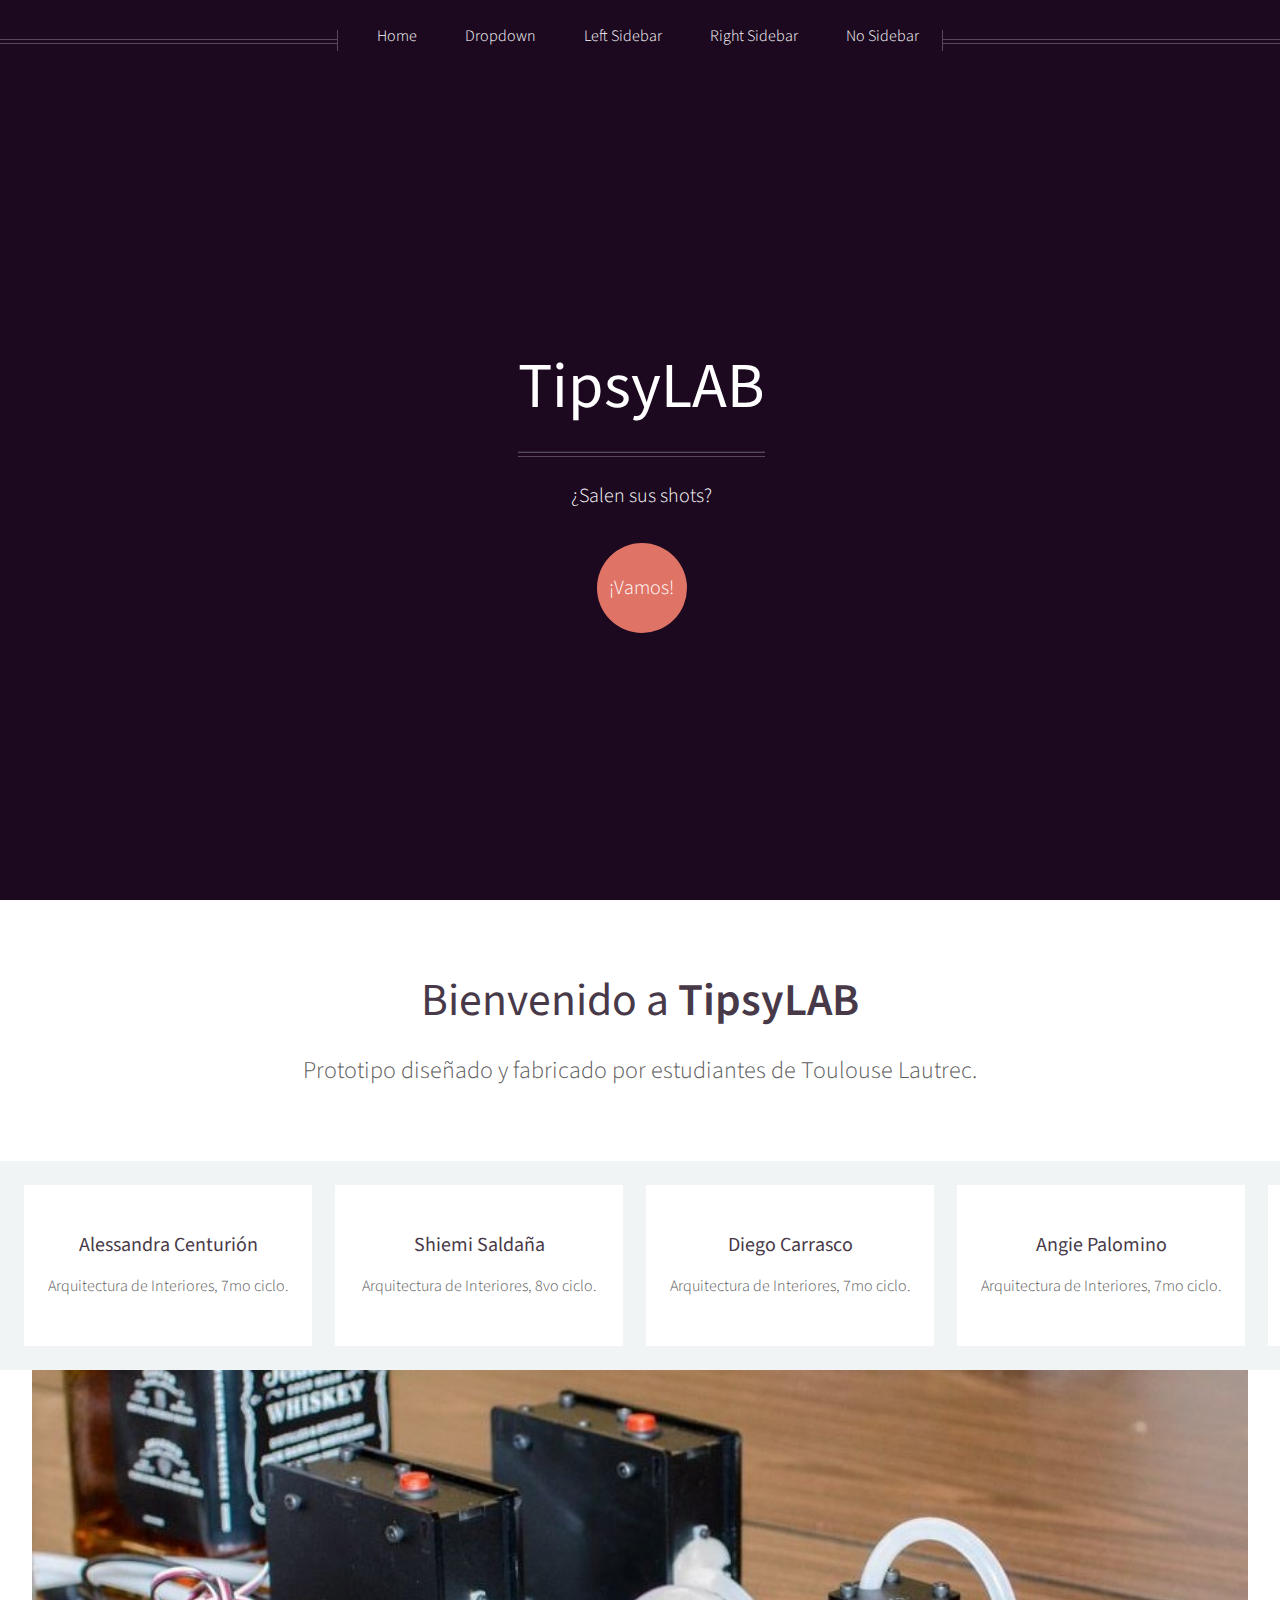
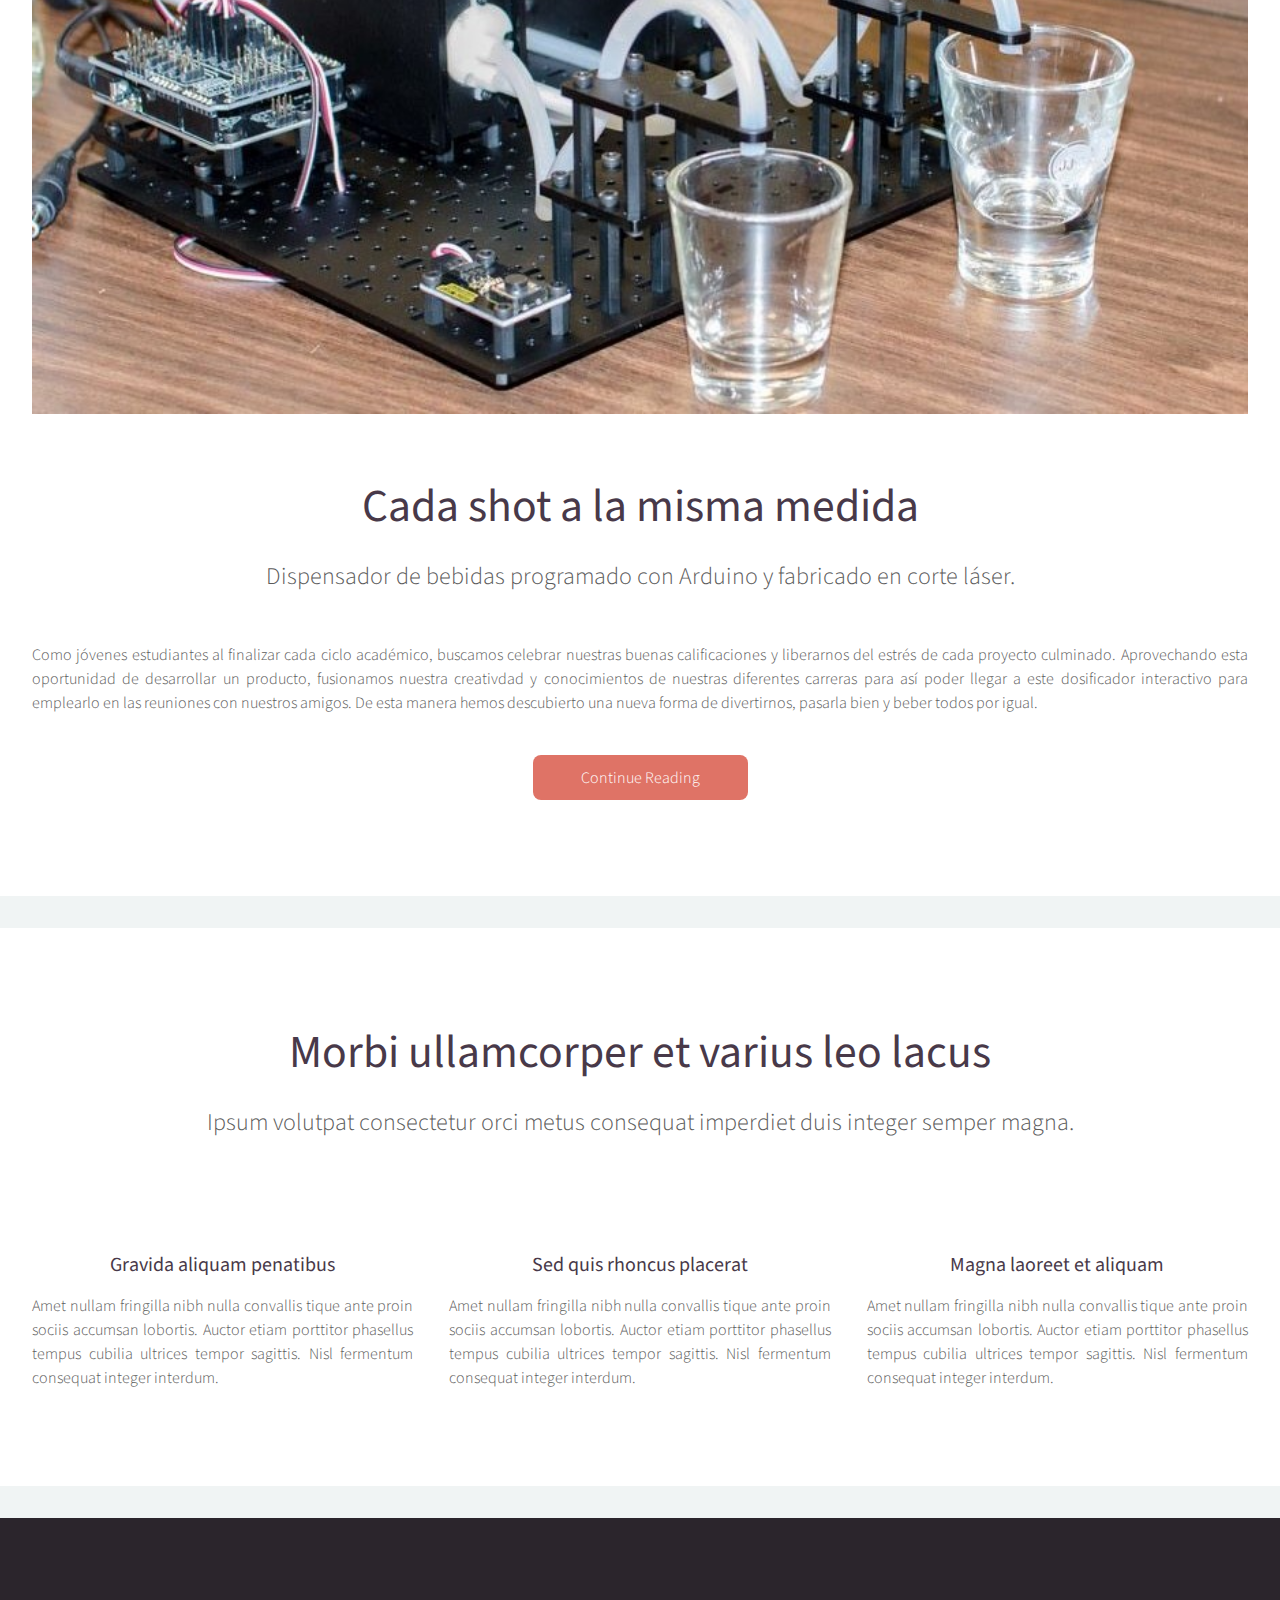
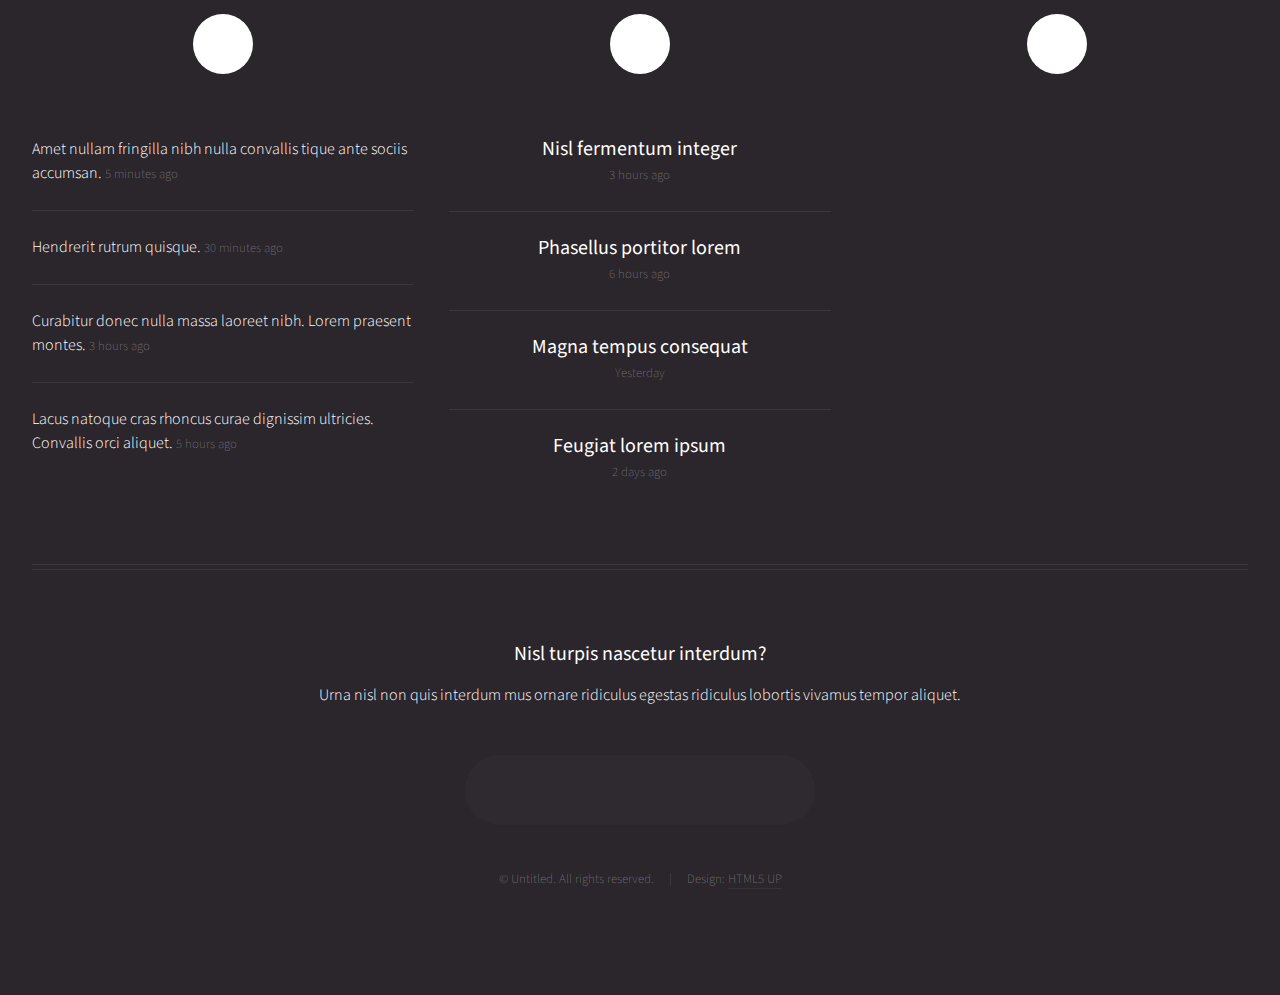
==== commit 2163014c: "Actualizacion 2 24/09" ====
--- a/index.html
+++ b/index.html
@@ -138,7 +138,10 @@
 							</p>
 						</header>
 						<p>
-							Como jovenes estudiantes al culminar cada ciclo académico, buscamos celebrar nuestras buenas calificaciones y librarnos del estrés de cada proyecto desarrollado. Aprovechando esta oportunidad de desarrollar un producto, fusionamos nuestra creativdad y talentos de nuestras diferentes carreras para así poder llegar a este dosificador interactivo para emplearlo en las reuniones con nuestros amigos. De esta manera hemos descubierto una nueva forma de divertirnos, pasarla bien y beber todos por igual.
+							Como jóvenes estudiantes al finalizar cada ciclo académico, buscamos celebrar nuestras buenas calificaciones y liberarnos del estrés de cada proyecto culminado. 
+							Aprovechando esta oportunidad de desarrollar un producto, fusionamos nuestra creativdad y conocimientos de nuestras diferentes carreras para así poder 
+							llegar a este dosificador interactivo para emplearlo en las reuniones con nuestros amigos. De esta manera hemos descubierto una nueva forma de divertirnos, 
+							pasarla bien y beber todos por igual.
 						</p>
 						<footer>
 							<a href="#" class="button">Continue Reading</a>
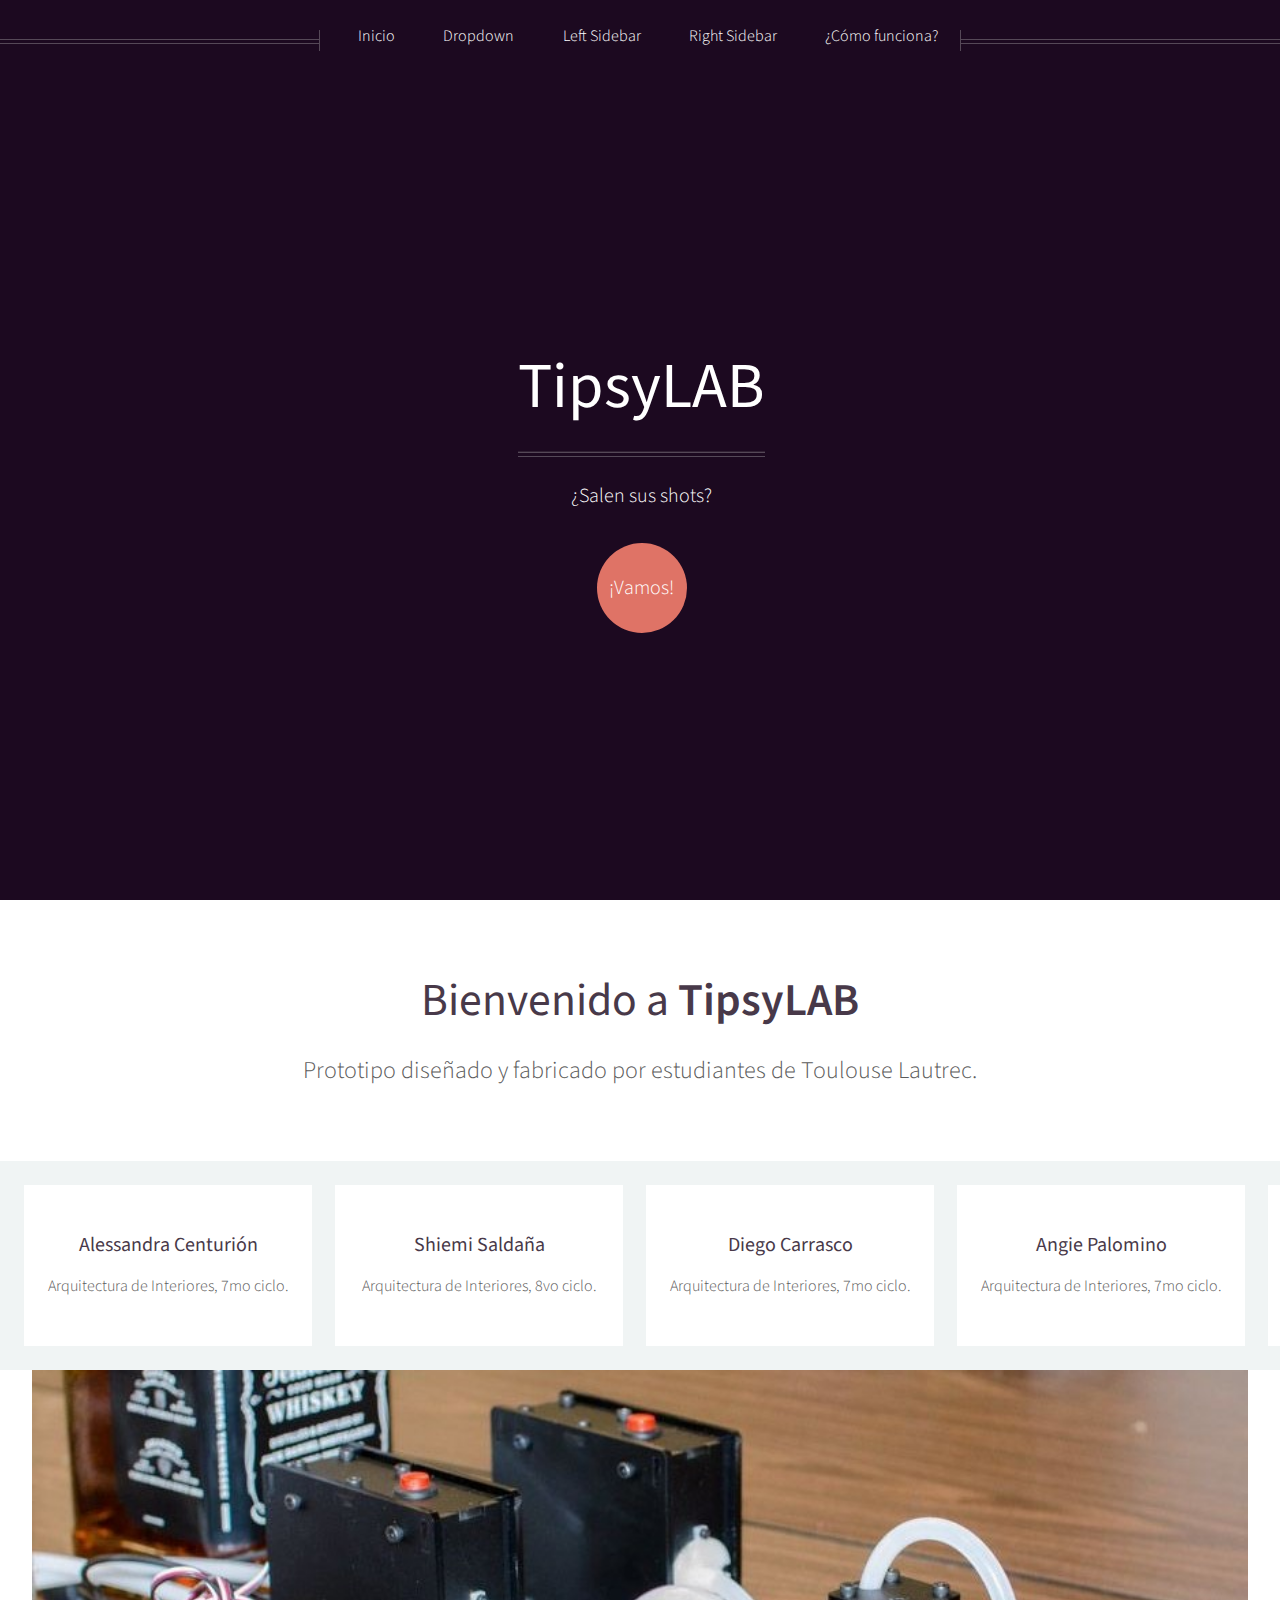
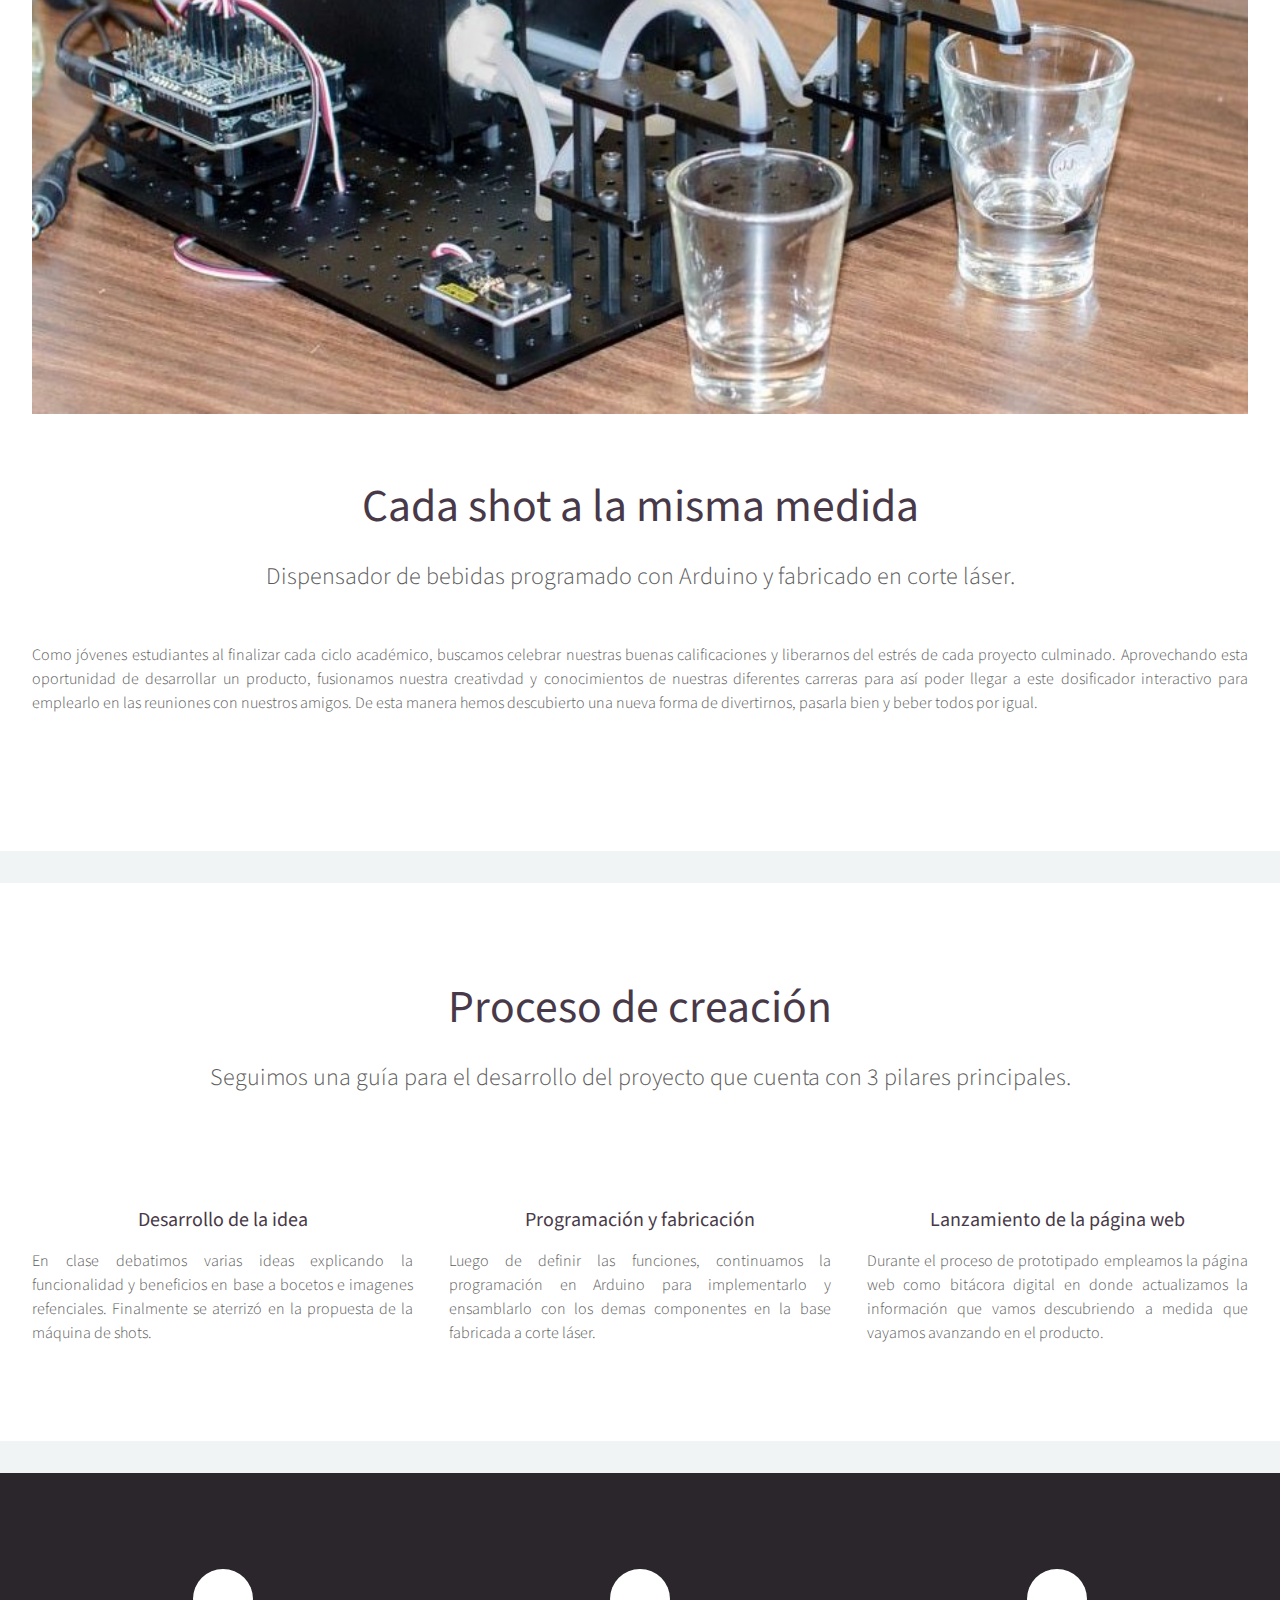
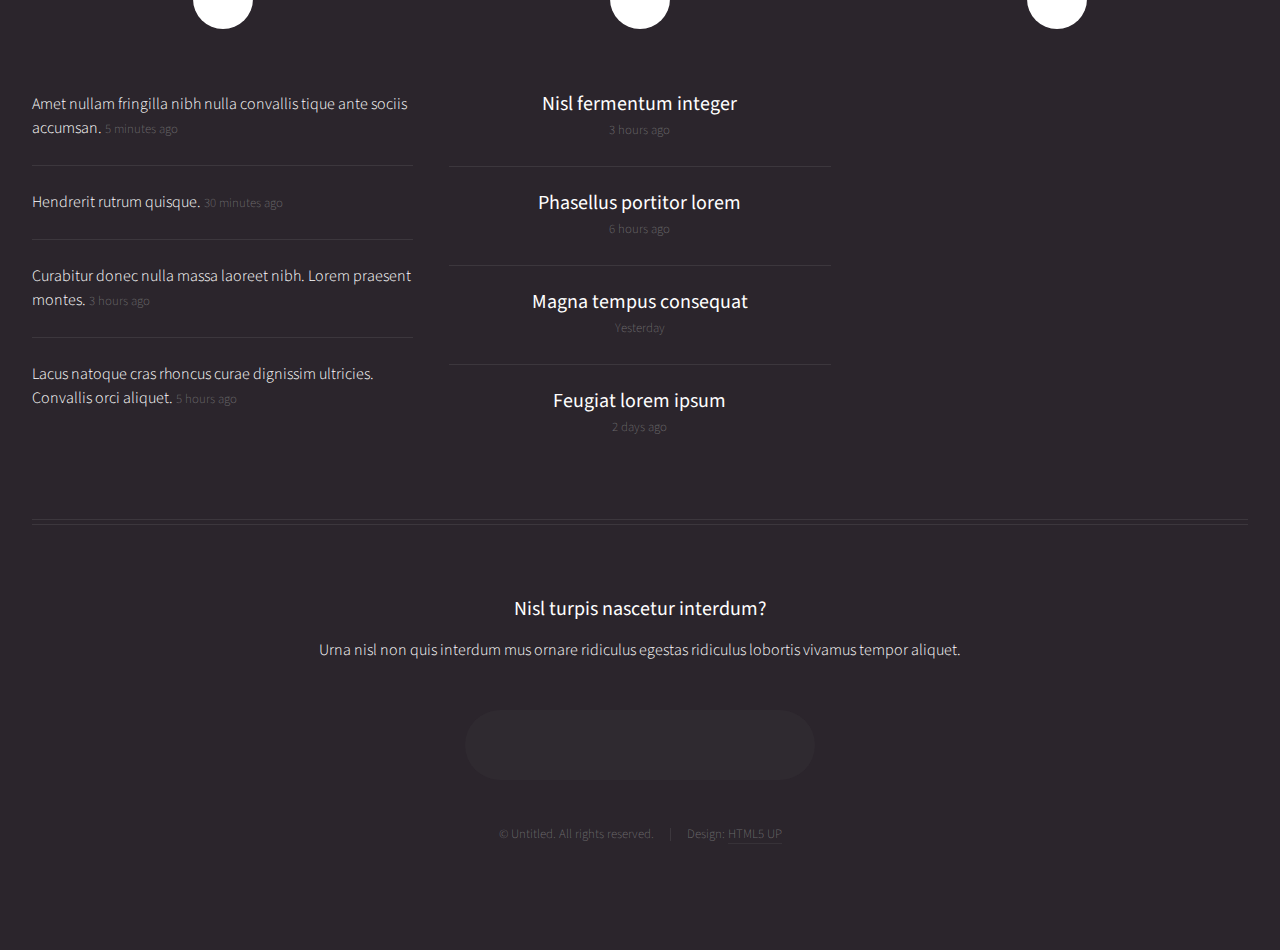
==== commit e4a3747c: "actualizacion17oct" ====
--- a/index.html
+++ b/index.html
@@ -33,7 +33,7 @@
 					<!-- Nav -->
 						<nav id="nav">
 							<ul>
-								<li><a href="index.html">Home</a></li>
+								<li><a href="index.html">Inicio</a></li>
 								<li>
 									<a href="#">Dropdown</a>
 									<ul>
@@ -54,7 +54,7 @@
 								</li>
 								<li><a href="left-sidebar.html">Left Sidebar</a></li>
 								<li><a href="right-sidebar.html">Right Sidebar</a></li>
-								<li><a href="no-sidebar.html">No Sidebar</a></li>
+								<li><a href="no-sidebar.html">¿Cómo funciona?</a></li>
 							</ul>
 						</nav>
 
@@ -76,49 +76,49 @@
 					<div class="reel">
 
 						<article>
-							<a href="#" class="image featured"><img src="images/pic01.jpg" alt="" /></a>
-							<header>
-								<h3><a href="#">Alessandra Centurión</a></h3>
+							<a class="image featured"><img src="images/Ale.jpg" alt="" /></a>
+							<header>
+								<h3>Alessandra Centurión</h3>
 							</header>
 							<p>Arquitectura de Interiores, 7mo ciclo.</p>
 						</article>
 
 						<article>
-							<a href="#" class="image featured"><img src="images/pic02.jpg" alt="" /></a>
-							<header>
-								<h3><a href="#">Shiemi Saldaña</a></h3>
+							<a class="image featured"><img src="images/Shiemi.jpg" alt="" /></a>
+							<header>
+								<h3>Shiemi Saldaña</h3>
 							</header>
 							<p>Arquitectura de Interiores, 8vo ciclo.</p>
 						</article>
 
 						<article>
-							<a href="#" class="image featured"><img src="images/pic03.jpg" alt="" /></a>
-							<header>
-								<h3><a href="#">Diego Carrasco</a></h3>
+							<a class="image featured"><img src="images/Diego.jpg" alt="" /></a>
+							<header>
+								<h3>Diego Carrasco</h3>
 							</header>
 							<p>Arquitectura de Interiores, 7mo ciclo.</p>
 						</article>
 
 						<article>
-							<a href="#" class="image featured"><img src="images/pic04.jpg" alt="" /></a>
-							<header>
-								<h3><a href="#">Angie Palomino</a></h3>
+							<a class="image featured"><img src="images/Angie.jpg" alt="" /></a>
+							<header>
+								<h3>Angie Palomino</h3>
 							</header>
 							<p>Arquitectura de Interiores, 7mo ciclo.</p>
 						</article>
 
 						<article>
-							<a href="#" class="image featured"><img src="images/pic05.jpg" alt="" /></a>
-							<header>
-								<h3><a href="#">Nicolle Wupuy</a></h3>
+							<a class="image featured"><img src="images/Nico.jpg" alt="" /></a>
+							<header>
+								<h3>Nicolle Wupuy</h3>
 							</header>
 							<p>Dirección y Diseño Gráfico, 6to ciclo. </p>
 						</article>
 
 						<article>
-							<a href="#" class="image featured"><img src="images/pic01.jpg" alt="" /></a>
-							<header>
-								<h3><a href="#">Anderson Ballumbrosio</a></h3>
+							<a class="image featured"><img src="images/Anderson (1).jpg" alt="" /></a>
+							<header>
+								<h3>Anderson Ballumbrosio</h3>
 							</header>
 							<p>Publicidad y Marketing, 7mo ciclo.</p>
 						</article>
@@ -129,7 +129,7 @@
 				<div class="wrapper style2">
 
 					<article id="main" class="container special">
-						<a href="#" class="image featured"><img src="images/Shot Arduino.jpeg" alt="" /></a>
+						<a class="image featured"><img src="images/Shot Arduino.jpeg" alt="" /></a>
 						<header>
 							<h2>Cada shot a la misma medida</h2>
 							<p>
@@ -144,7 +144,7 @@
 							pasarla bien y beber todos por igual.
 						</p>
 						<footer>
-							<a href="#" class="button">Continue Reading</a>
+							
 						</footer>
 					</article>
 
@@ -155,38 +155,38 @@
 
 					<section id="features" class="container special">
 						<header>
-							<h2>Morbi ullamcorper et varius leo lacus</h2>
-							<p>Ipsum volutpat consectetur orci metus consequat imperdiet duis integer semper magna.</p>
+							<h2>Proceso de creación</h2>
+							<p>Seguimos una guía para el desarrollo del proyecto que cuenta con 3 pilares principales.</p>
 						</header>
 						<div class="row">
 							<article class="col-4 col-12-mobile special">
-								<a href="#" class="image featured"><img src="images/pic07.jpg" alt="" /></a>
+								<a class="image featured"><img src="images/Idea.jpg" alt="" /></a>
 								<header>
-									<h3><a href="#">Gravida aliquam penatibus</a></h3>
+									<h3>Desarrollo de la idea</h3>
 								</header>
 								<p>
-									Amet nullam fringilla nibh nulla convallis tique ante proin sociis accumsan lobortis. Auctor etiam
-									porttitor phasellus tempus cubilia ultrices tempor sagittis. Nisl fermentum consequat integer interdum.
+									En clase debatimos varias ideas explicando la funcionalidad y beneficios en base a bocetos e imagenes refenciales. 
+									Finalmente se aterrizó en la propuesta de la máquina de shots.
 								</p>
 							</article>
 							<article class="col-4 col-12-mobile special">
-								<a href="#" class="image featured"><img src="images/pic08.jpg" alt="" /></a>
+								<a class="image featured"><img src="images/Arduino.jpg" alt="" /></a>
 								<header>
-									<h3><a href="#">Sed quis rhoncus placerat</a></h3>
+									<h3>Programación y fabricación</h3>
 								</header>
 								<p>
-									Amet nullam fringilla nibh nulla convallis tique ante proin sociis accumsan lobortis. Auctor etiam
-									porttitor phasellus tempus cubilia ultrices tempor sagittis. Nisl fermentum consequat integer interdum.
+									Luego de definir las funciones, continuamos la programación en Arduino para implementarlo y ensamblarlo con los demas 
+									componentes en la base fabricada a corte láser.
 								</p>
 							</article>
 							<article class="col-4 col-12-mobile special">
-								<a href="#" class="image featured"><img src="images/pic09.jpg" alt="" /></a>
+								<a class="image featured"><img src="images/Pagina web.jpg" alt="" /></a>
 								<header>
-									<h3><a href="#">Magna laoreet et aliquam</a></h3>
+									<h3>Lanzamiento de la página web</h3>
 								</header>
 								<p>
-									Amet nullam fringilla nibh nulla convallis tique ante proin sociis accumsan lobortis. Auctor etiam
-									porttitor phasellus tempus cubilia ultrices tempor sagittis. Nisl fermentum consequat integer interdum.
+									Durante el proceso de prototipado empleamos la página web como bitácora digital en donde actualizamos  
+									la información que vamos descubriendo a medida que vayamos avanzando en el producto.
 								</p>
 							</article>
 						</div>
